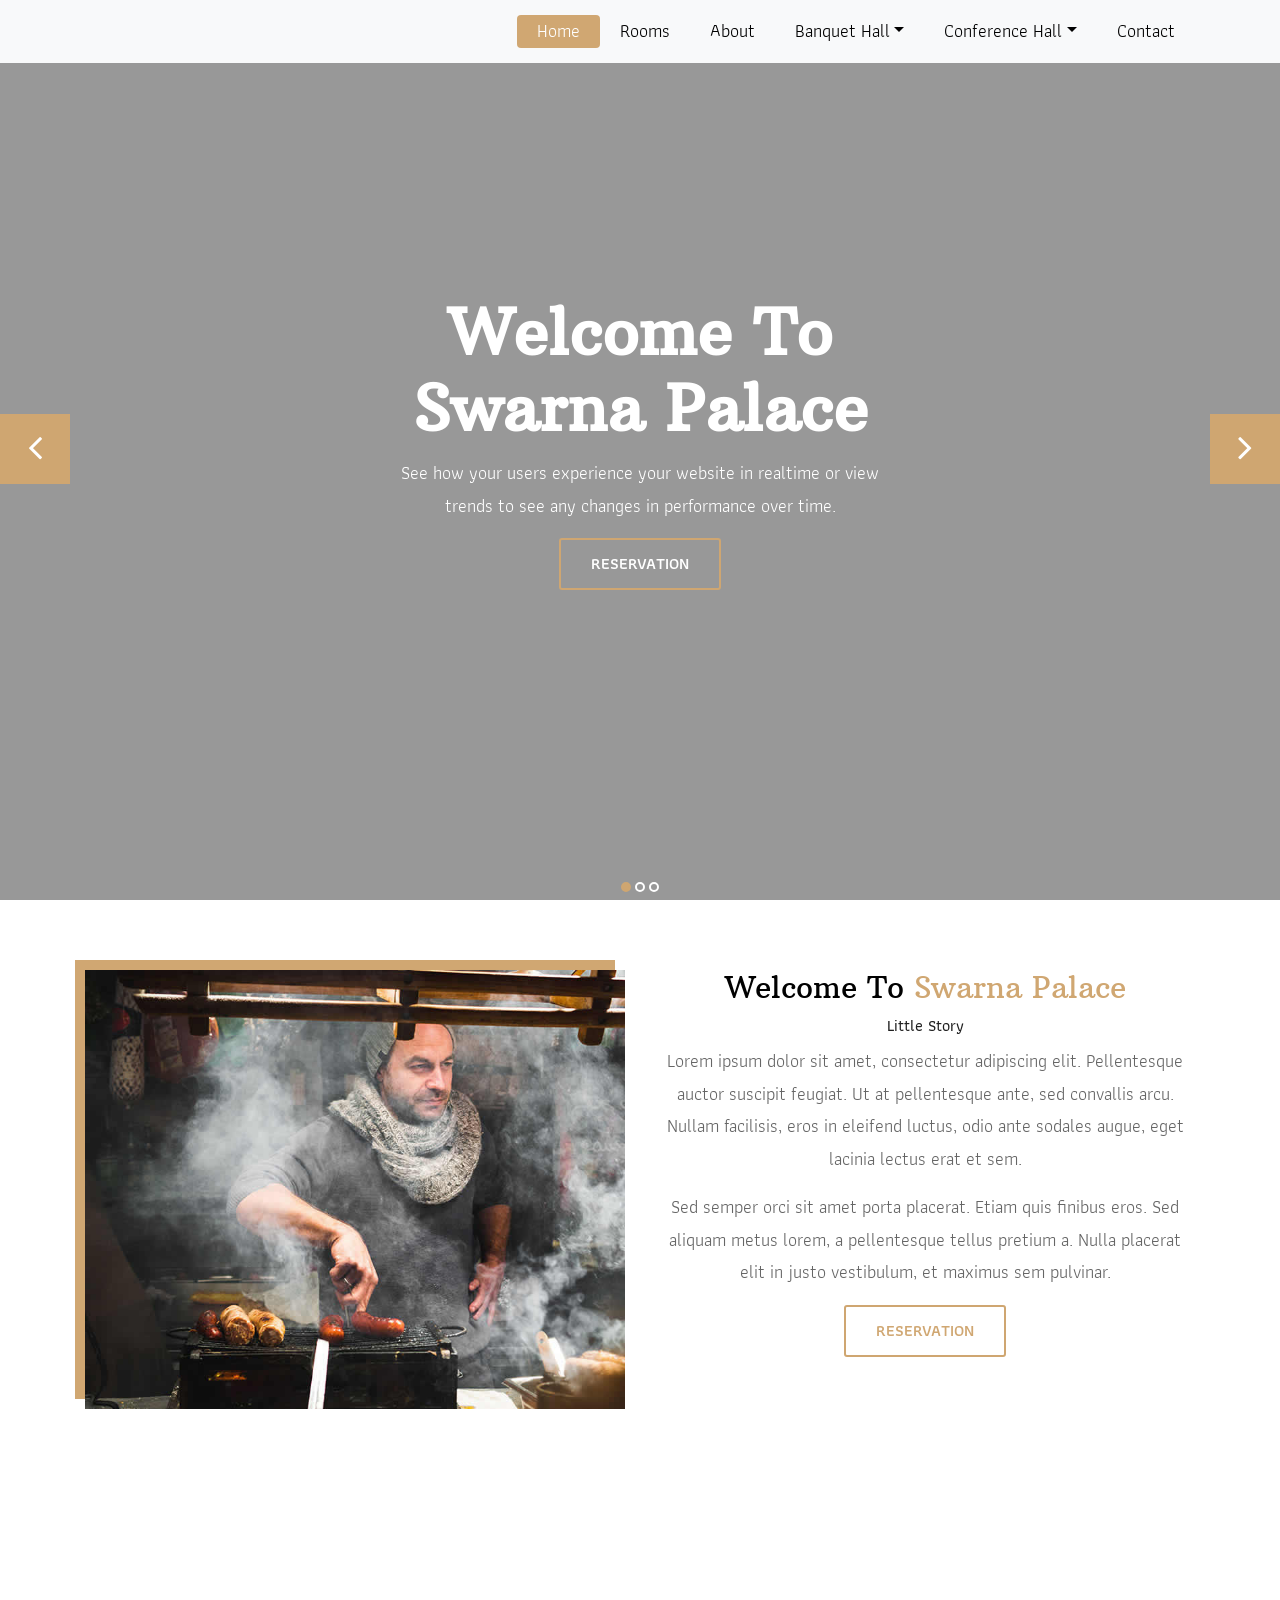
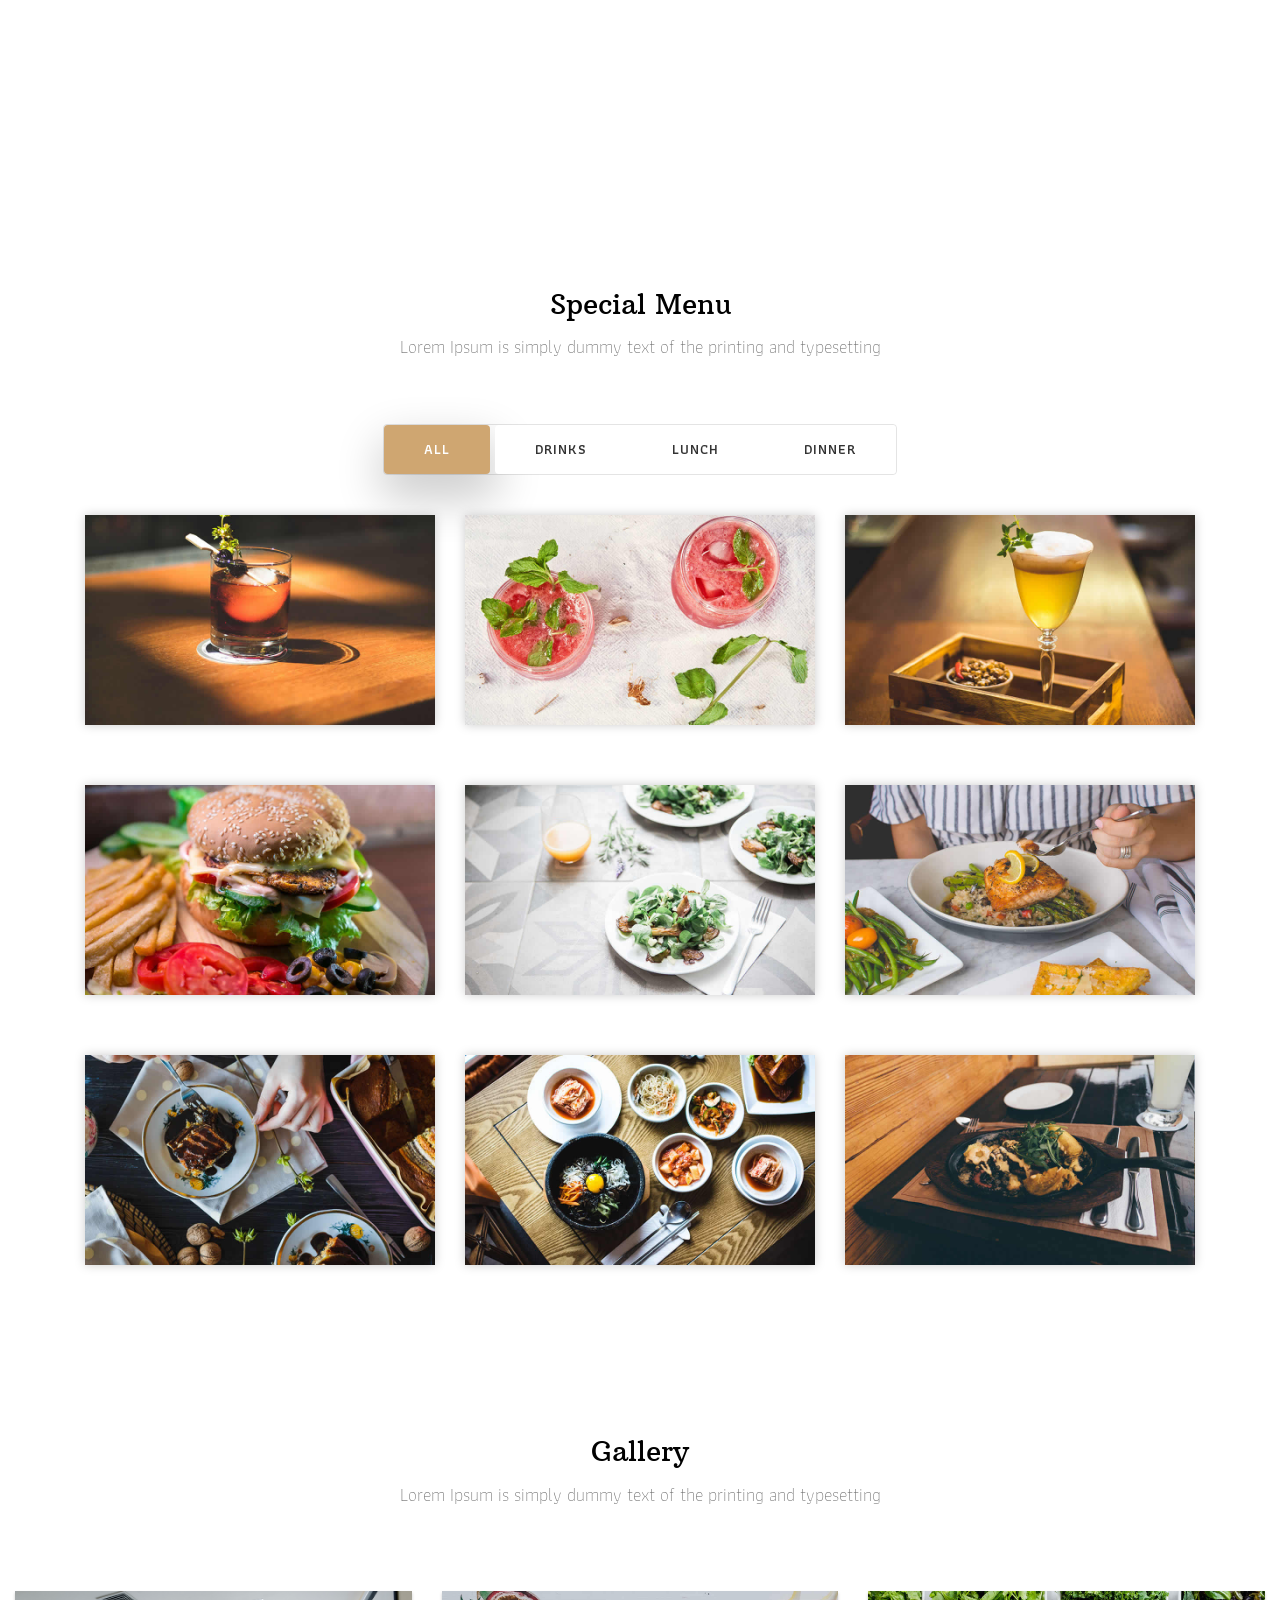
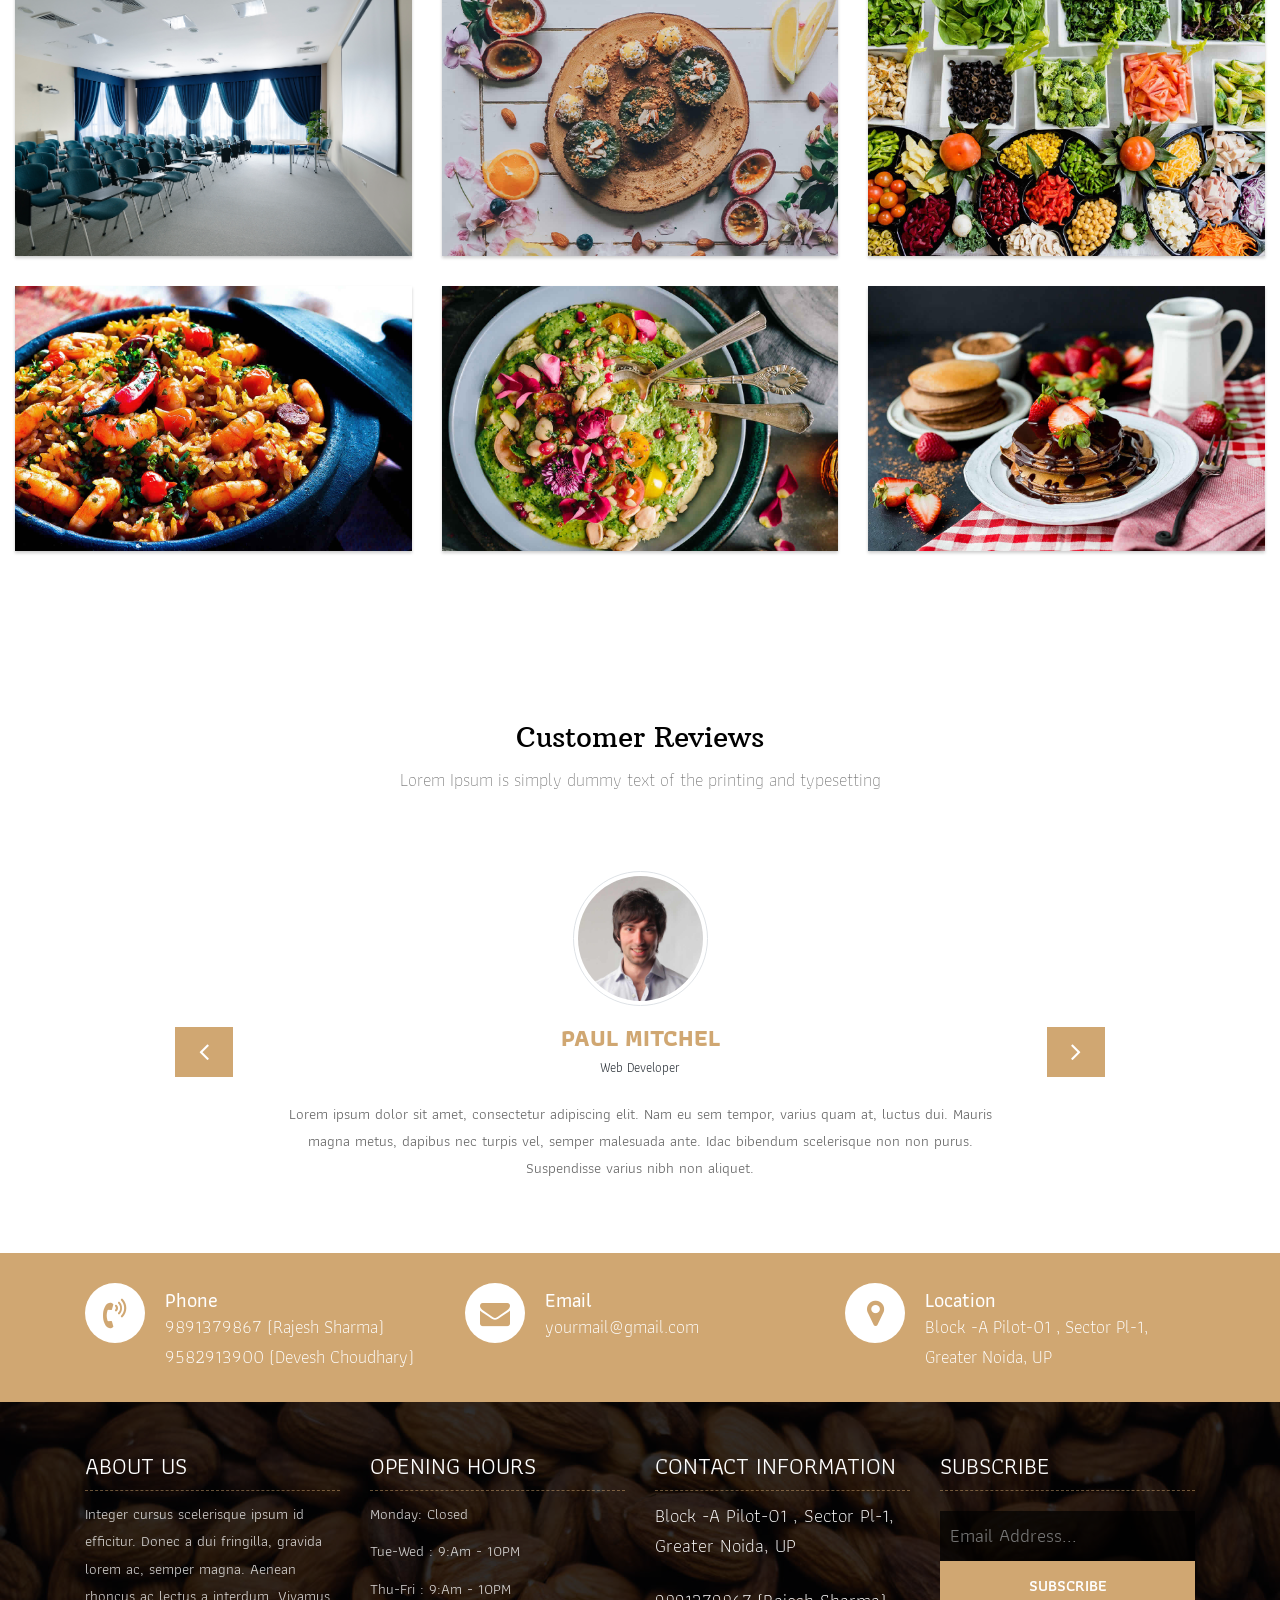
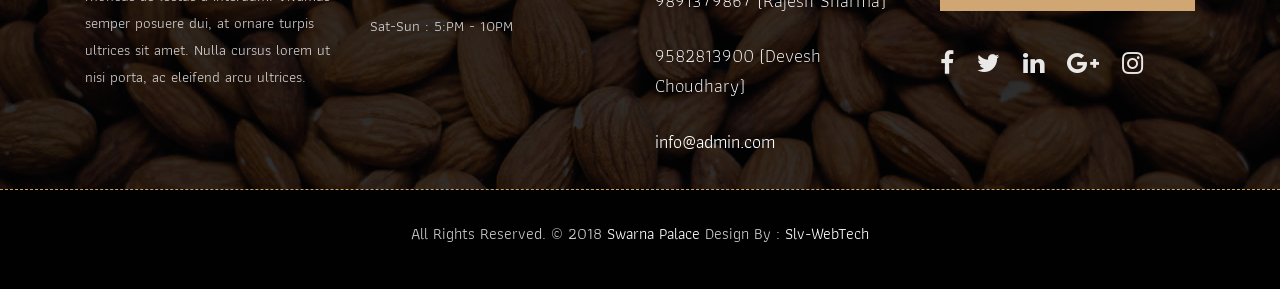
==== index.html @ bf36f5dc "hide logo" ====
<!DOCTYPE html>
<html lang="en"><!-- Basic -->

<head>
	<meta charset="utf-8">
	<meta http-equiv="X-UA-Compatible" content="IE=edge">

	<!-- Mobile Metas -->
	<meta name="viewport" content="width=device-width, initial-scale=1">

	<!-- Site Metas -->
	<title>Swarna Palace</title>
	<meta name="keywords" content="">
	<meta name="description" content="">
	<meta name="author" content="">

	<!-- Site Icons -->
	<link rel="shortcut icon" href="images/favicon.ico" type="image/x-icon">
	<link rel="apple-touch-icon" href="images/apple-touch-icon.png">

	<!-- Bootstrap CSS -->
	<link rel="stylesheet" href="css/bootstrap.min.css">
	<!-- Site CSS -->
	<link rel="stylesheet" href="css/style.css">
	<!-- Responsive CSS -->
	<link rel="stylesheet" href="css/responsive.css">
	<!-- Custom CSS -->
	<link rel="stylesheet" href="css/custom.css">

	<!--[if lt IE 9]>
      <script src="https://oss.maxcdn.com/libs/html5shiv/3.7.0/html5shiv.js"></script>
      <script src="https://oss.maxcdn.com/libs/respond.js/1.4.2/respond.min.js"></script>
    <![endif]-->

</head>

<body>
	<!-- Start header -->
	<header class="top-navbar">
		<nav class="navbar navbar-expand-lg navbar-light bg-light">
			<div class="container">
				<a class="navbar-brand" href="index.html">
					<!-- <img src="images/logo.png" alt="" /> -->
				</a>
				<button class="navbar-toggler" type="button" data-toggle="collapse" data-target="#navbars-rs-food"
					aria-controls="navbars-rs-food" aria-expanded="false" aria-label="Toggle navigation">
					<span class="navbar-toggler-icon"></span>
				</button>
				<div class="collapse navbar-collapse" id="navbars-rs-food">
					<ul class="navbar-nav ml-auto">
						<li class="nav-item active"><a class="nav-link" href="index.html">Home</a></li>
						<li class="nav-item"><a class="nav-link" href="menu.html">Rooms</a></li>
						<li class="nav-item"><a class="nav-link" href="about.html">About</a></li>
						<li class="nav-item dropdown">
							<a class="nav-link dropdown-toggle" href="#" id="dropdown-a" data-toggle="dropdown">Banquet
								Hall</a>
							<div class="dropdown-menu" aria-labelledby="dropdown-a">
								<a class="dropdown-item" href="reservation.html">Marriage</a>
								<a class="dropdown-item" href="stuff.html">party</a>
								<a class="dropdown-item" href="gallery.html">Event</a>
							</div>
						</li>
						<li class="nav-item dropdown">
							<a class="nav-link dropdown-toggle" href="#" id="dropdown-a"
								data-toggle="dropdown">Conference Hall</a>
							<div class="dropdown-menu" aria-labelledby="dropdown-a">
								<a class="dropdown-item" href="blog.html">blog</a>
								<a class="dropdown-item" href="blog-details.html">blog Single</a>
							</div>
						</li>
						<li class="nav-item"><a class="nav-link" href="contact.html">Contact</a></li>
					</ul>
				</div>
			</div>
		</nav>
	</header>
	<!-- End header -->

	<!-- Start slides -->
	<div id="slides" class="cover-slides">
		<ul class="slides-container">
			<li class="text-center">
				<img src="images/slider-01.jpg" alt="">
				<div class="container">
					<div class="row">
						<div class="col-md-12">
							<h1 class="m-b-20"><strong>Welcome To <br> Swarna Palace</strong></h1>
							<p class="m-b-40">See how your users experience your website in realtime or view <br>
								trends to see any changes in performance over time.</p>
							<p><a class="btn btn-lg btn-circle btn-outline-new-white" href="#">Reservation</a></p>
						</div>
					</div>
				</div>
			</li>
			<li class="text-center">
				<img src="images/slider-02.jpg" alt="">
				<div class="container">
					<div class="row">
						<div class="col-md-12">
							<h1 class="m-b-20"><strong>Welcome To <br> Swarna Palace</strong></h1>
							<p class="m-b-40">See how your users experience your website in realtime or view <br>
								trends to see any changes in performance over time.</p>
							<p><a class="btn btn-lg btn-circle btn-outline-new-white" href="#">Reservation</a></p>
						</div>
					</div>
				</div>
			</li>
			<li class="text-center">
				<img src="images/slider-03.jpg" alt="">
				<div class="container">
					<div class="row">
						<div class="col-md-12">
							<h1 class="m-b-20"><strong>Welcome To <br> Swarna Palace</strong></h1>
							<p class="m-b-40">See how your users experience your website in realtime or view <br>
								trends to see any changes in performance over time.</p>
							<p><a class="btn btn-lg btn-circle btn-outline-new-white" href="#">Reservation</a></p>
						</div>
					</div>
				</div>
			</li>
		</ul>
		<div class="slides-navigation">
			<a href="#" class="next"><i class="fa fa-angle-right" aria-hidden="true"></i></a>
			<a href="#" class="prev"><i class="fa fa-angle-left" aria-hidden="true"></i></a>
		</div>
	</div>
	<!-- End slides -->

	<!-- Start About -->
	<div class="about-section-box">
		<div class="container">
			<div class="row">
				<div class="col-lg-6 col-md-6 col-sm-12">
					<img src="images/about-img.jpg" alt="" class="img-fluid">
				</div>
				<div class="col-lg-6 col-md-6 col-sm-12 text-center">
					<div class="inner-column">
						<h1>Welcome To <span>Swarna Palace</span></h1>
						<h4>Little Story</h4>
						<p>Lorem ipsum dolor sit amet, consectetur adipiscing elit. Pellentesque auctor suscipit
							feugiat. Ut at pellentesque ante, sed convallis arcu. Nullam facilisis, eros in eleifend
							luctus, odio ante sodales augue, eget lacinia lectus erat et sem. </p>
						<p>Sed semper orci sit amet porta placerat. Etiam quis finibus eros. Sed aliquam metus lorem, a
							pellentesque tellus pretium a. Nulla placerat elit in justo vestibulum, et maximus sem
							pulvinar.</p>
						<a class="btn btn-lg btn-circle btn-outline-new-white" href="#">Reservation</a>
					</div>
				</div>
			</div>
		</div>
	</div>
	<!-- End About -->

	<!-- Start QT -->
	<div class="qt-box qt-background">
		<div class="container">
			<div class="row">
				<div class="col-md-8 ml-auto mr-auto text-left">
					<p class="lead ">
						" If you're not the one cooking, stay out of the way and compliment the chef. "
					</p>
					<span class="lead">Michael Strahan</span>
				</div>
			</div>
		</div>
	</div>
	<!-- End QT -->

	<!-- Start Menu -->
	<div class="menu-box">
		<div class="container">
			<div class="row">
				<div class="col-lg-12">
					<div class="heading-title text-center">
						<h2>Special Menu</h2>
						<p>Lorem Ipsum is simply dummy text of the printing and typesetting</p>
					</div>
				</div>
			</div>
			<div class="row">
				<div class="col-lg-12">
					<div class="special-menu text-center">
						<div class="button-group filter-button-group">
							<button class="active" data-filter="*">All</button>
							<button data-filter=".drinks">Drinks</button>
							<button data-filter=".lunch">Lunch</button>
							<button data-filter=".dinner">Dinner</button>
						</div>
					</div>
				</div>
			</div>

			<div class="row special-list">
				<div class="col-lg-4 col-md-6 special-grid drinks">
					<div class="gallery-single fix">
						<img src="images/img-01.jpg" class="img-fluid" alt="Image">
						<div class="why-text">
							<h4>Special Drinks 1</h4>
							<p>Sed id magna vitae eros sagittis euismod.</p>
							<h5> $7.79</h5>
						</div>
					</div>
				</div>

				<div class="col-lg-4 col-md-6 special-grid drinks">
					<div class="gallery-single fix">
						<img src="images/img-02.jpg" class="img-fluid" alt="Image">
						<div class="why-text">
							<h4>Special Drinks 2</h4>
							<p>Sed id magna vitae eros sagittis euismod.</p>
							<h5> $9.79</h5>
						</div>
					</div>
				</div>

				<div class="col-lg-4 col-md-6 special-grid drinks">
					<div class="gallery-single fix">
						<img src="images/img-03.jpg" class="img-fluid" alt="Image">
						<div class="why-text">
							<h4>Special Drinks 3</h4>
							<p>Sed id magna vitae eros sagittis euismod.</p>
							<h5> $10.79</h5>
						</div>
					</div>
				</div>

				<div class="col-lg-4 col-md-6 special-grid lunch">
					<div class="gallery-single fix">
						<img src="images/img-04.jpg" class="img-fluid" alt="Image">
						<div class="why-text">
							<h4>Special Lunch 1</h4>
							<p>Sed id magna vitae eros sagittis euismod.</p>
							<h5> $15.79</h5>
						</div>
					</div>
				</div>

				<div class="col-lg-4 col-md-6 special-grid lunch">
					<div class="gallery-single fix">
						<img src="images/img-05.jpg" class="img-fluid" alt="Image">
						<div class="why-text">
							<h4>Special Lunch 2</h4>
							<p>Sed id magna vitae eros sagittis euismod.</p>
							<h5> $18.79</h5>
						</div>
					</div>
				</div>

				<div class="col-lg-4 col-md-6 special-grid lunch">
					<div class="gallery-single fix">
						<img src="images/img-06.jpg" class="img-fluid" alt="Image">
						<div class="why-text">
							<h4>Special Lunch 3</h4>
							<p>Sed id magna vitae eros sagittis euismod.</p>
							<h5> $20.79</h5>
						</div>
					</div>
				</div>

				<div class="col-lg-4 col-md-6 special-grid dinner">
					<div class="gallery-single fix">
						<img src="images/img-07.jpg" class="img-fluid" alt="Image">
						<div class="why-text">
							<h4>Special Dinner 1</h4>
							<p>Sed id magna vitae eros sagittis euismod.</p>
							<h5> $25.79</h5>
						</div>
					</div>
				</div>

				<div class="col-lg-4 col-md-6 special-grid dinner">
					<div class="gallery-single fix">
						<img src="images/img-08.jpg" class="img-fluid" alt="Image">
						<div class="why-text">
							<h4>Special Dinner 2</h4>
							<p>Sed id magna vitae eros sagittis euismod.</p>
							<h5> $22.79</h5>
						</div>
					</div>
				</div>

				<div class="col-lg-4 col-md-6 special-grid dinner">
					<div class="gallery-single fix">
						<img src="images/img-09.jpg" class="img-fluid" alt="Image">
						<div class="why-text">
							<h4>Special Dinner 3</h4>
							<p>Sed id magna vitae eros sagittis euismod.</p>
							<h5> $24.79</h5>
						</div>
					</div>
				</div>

			</div>
		</div>
	</div>
	<!-- End Menu -->

	<!-- Start Gallery -->
	<div class="gallery-box">
		<div class="container-fluid">
			<div class="row">
				<div class="col-lg-12">
					<div class="heading-title text-center">
						<h2>Gallery</h2>
						<p>Lorem Ipsum is simply dummy text of the printing and typesetting</p>
					</div>
				</div>
			</div>
			<div class="tz-gallery">
				<div class="row">
					<div class="col-sm-12 col-md-4 col-lg-4">
						<a class="lightbox" href="./conference.jpg">
							<img class="img-fluid" src="./conference.jpg" alt="Gallery Images">
						</a>
					</div>
					<div class="col-sm-6 col-md-4 col-lg-4">
						<a class="lightbox" href="images/gallery-img-02.jpg">
							<img class="img-fluid" src="images/gallery-img-02.jpg" alt="Gallery Images">
						</a>
					</div>
					<div class="col-sm-6 col-md-4 col-lg-4">
						<a class="lightbox" href="images/gallery-img-03.jpg">
							<img class="img-fluid" src="images/gallery-img-03.jpg" alt="Gallery Images">
						</a>
					</div>
					<div class="col-sm-12 col-md-4 col-lg-4">
						<a class="lightbox" href="images/gallery-img-04.jpg">
							<img class="img-fluid" src="images/gallery-img-04.jpg" alt="Gallery Images">
						</a>
					</div>
					<div class="col-sm-6 col-md-4 col-lg-4">
						<a class="lightbox" href="images/gallery-img-05.jpg">
							<img class="img-fluid" src="images/gallery-img-05.jpg" alt="Gallery Images">
						</a>
					</div>
					<div class="col-sm-6 col-md-4 col-lg-4">
						<a class="lightbox" href="images/gallery-img-06.jpg">
							<img class="img-fluid" src="images/gallery-img-06.jpg" alt="Gallery Images">
						</a>
					</div>
				</div>
			</div>
		</div>
	</div>
	<!-- End Gallery -->

	<!-- Start Customer Reviews -->
	<div class="customer-reviews-box">
		<div class="container">
			<div class="row">
				<div class="col-lg-12">
					<div class="heading-title text-center">
						<h2>Customer Reviews</h2>
						<p>Lorem Ipsum is simply dummy text of the printing and typesetting</p>
					</div>
				</div>
			</div>
			<div class="row">
				<div class="col-md-8 mr-auto ml-auto text-center">
					<div id="reviews" class="carousel slide" data-ride="carousel">
						<div class="carousel-inner mt-4">
							<div class="carousel-item text-center active">
								<div class="img-box p-1 border rounded-circle m-auto">
									<img class="d-block w-100 rounded-circle" src="images/profile-1.jpg" alt="">
								</div>
								<h5 class="mt-4 mb-0"><strong class="text-warning text-uppercase">Paul Mitchel</strong>
								</h5>
								<h6 class="text-dark m-0">Web Developer</h6>
								<p class="m-0 pt-3">Lorem ipsum dolor sit amet, consectetur adipiscing elit. Nam eu sem
									tempor, varius quam at, luctus dui. Mauris magna metus, dapibus nec turpis vel,
									semper malesuada ante. Idac bibendum scelerisque non non purus. Suspendisse varius
									nibh non aliquet.</p>
							</div>
							<div class="carousel-item text-center">
								<div class="img-box p-1 border rounded-circle m-auto">
									<img class="d-block w-100 rounded-circle" src="images/profile-3.jpg" alt="">
								</div>
								<h5 class="mt-4 mb-0"><strong class="text-warning text-uppercase">Steve Fonsi</strong>
								</h5>
								<h6 class="text-dark m-0">Web Designer</h6>
								<p class="m-0 pt-3">Lorem ipsum dolor sit amet, consectetur adipiscing elit. Nam eu sem
									tempor, varius quam at, luctus dui. Mauris magna metus, dapibus nec turpis vel,
									semper malesuada ante. Idac bibendum scelerisque non non purus. Suspendisse varius
									nibh non aliquet.</p>
							</div>
							<div class="carousel-item text-center">
								<div class="img-box p-1 border rounded-circle m-auto">
									<img class="d-block w-100 rounded-circle" src="images/profile-7.jpg" alt="">
								</div>
								<h5 class="mt-4 mb-0"><strong class="text-warning text-uppercase">Daniel vebar</strong>
								</h5>
								<h6 class="text-dark m-0">Seo Analyst</h6>
								<p class="m-0 pt-3">Lorem ipsum dolor sit amet, consectetur adipiscing elit. Nam eu sem
									tempor, varius quam at, luctus dui. Mauris magna metus, dapibus nec turpis vel,
									semper malesuada ante. Idac bibendum scelerisque non non purus. Suspendisse varius
									nibh non aliquet.</p>
							</div>
						</div>
						<a class="carousel-control-prev" href="#reviews" role="button" data-slide="prev">
							<i class="fa fa-angle-left" aria-hidden="true"></i>
							<span class="sr-only">Previous</span>
						</a>
						<a class="carousel-control-next" href="#reviews" role="button" data-slide="next">
							<i class="fa fa-angle-right" aria-hidden="true"></i>
							<span class="sr-only">Next</span>
						</a>
					</div>
				</div>
			</div>
		</div>
	</div>
	<!-- End Customer Reviews -->

	<!-- Start Contact info -->
	<div class="contact-imfo-box">
		<div class="container">
			<div class="row">
				<div class="col-md-4">
					<i class="fa fa-volume-control-phone"></i>
					<div class="overflow-hidden">
						<h4>Phone</h4>
						<p class="lead">
							9891379867 (Rajesh Sharma)
							9582913900 (Devesh Choudhary)
						</p>
					</div>
				</div>
				<div class="col-md-4">
					<i class="fa fa-envelope"></i>
					<div class="overflow-hidden">
						<h4>Email</h4>
						<p class="lead">
							yourmail@gmail.com
						</p>
					</div>
				</div>
				<div class="col-md-4">
					<i class="fa fa-map-marker"></i>
					<div class="overflow-hidden">
						<h4>Location</h4>
						<p class="lead">
							Block -A Pilot-01 , Sector Pl-1, Greater Noida, UP
						</p>
					</div>
				</div>
			</div>
		</div>
	</div>
	<!-- End Contact info -->

	<!-- Start Footer -->
	<footer class="footer-area bg-f">
		<div class="container">
			<div class="row">
				<div class="col-lg-3 col-md-6">
					<h3>About Us</h3>
					<p>Integer cursus scelerisque ipsum id efficitur. Donec a dui fringilla, gravida lorem ac, semper
						magna. Aenean rhoncus ac lectus a interdum. Vivamus semper posuere dui, at ornare turpis
						ultrices sit amet. Nulla cursus lorem ut nisi porta, ac eleifend arcu ultrices.</p>
				</div>
				<div class="col-lg-3 col-md-6">
					<h3>Opening hours</h3>
					<p><span class="text-color">Monday: </span>Closed</p>
					<p><span class="text-color">Tue-Wed :</span> 9:Am - 10PM</p>
					<p><span class="text-color">Thu-Fri :</span> 9:Am - 10PM</p>
					<p><span class="text-color">Sat-Sun :</span> 5:PM - 10PM</p>
				</div>
				<div class="col-lg-3 col-md-6">
					<h3>Contact information</h3>
					<p class="lead">Block -A Pilot-01 , Sector Pl-1, Greater Noida, UP</p>
					<p class="lead"><a href="#">9891379867 </a>(Rajesh Sharma)</p>
					<p class="lead"><a href="#">9582813900 </a>(Devesh Choudhary)</p>
					<p><a href="#"> info@admin.com</a></p>
				</div>
				<div class="col-lg-3 col-md-6">
					<h3>Subscribe</h3>
					<div class="subscribe_form">
						<form class="subscribe_form">
							<input name="EMAIL" id="subs-email" class="form_input" placeholder="Email Address..."
								type="email">
							<button type="submit" class="submit">SUBSCRIBE</button>
							<div class="clearfix"></div>
						</form>
					</div>
					<ul class="list-inline f-social">
						<li class="list-inline-item"><a href="#"><i class="fa fa-facebook" aria-hidden="true"></i></a>
						</li>
						<li class="list-inline-item"><a href="#"><i class="fa fa-twitter" aria-hidden="true"></i></a>
						</li>
						<li class="list-inline-item"><a href="#"><i class="fa fa-linkedin" aria-hidden="true"></i></a>
						</li>
						<li class="list-inline-item"><a href="#"><i class="fa fa-google-plus"
									aria-hidden="true"></i></a></li>
						<li class="list-inline-item"><a href="#"><i class="fa fa-instagram" aria-hidden="true"></i></a>
						</li>
					</ul>
				</div>
			</div>
		</div>

		<div class="copyright">
			<div class="container">
				<div class="row">
					<div class="col-lg-12">
						<p class="company-name">All Rights Reserved. &copy; 2018 <a href="#">Swarna Palace</a>
							Design By :
							<a href="https://html.design/">Slv-WebTech</a>
						</p>
					</div>
				</div>
			</div>
		</div>

	</footer>
	<!-- End Footer -->

	<a href="#" id="back-to-top" title="Back to top" style="display: none;">&uarr;</a>

	<!-- ALL JS FILES -->
	<script src="js/jquery-3.2.1.min.js"></script>
	<script src="js/popper.min.js"></script>
	<script src="js/bootstrap.min.js"></script>
	<!-- ALL PLUGINS -->
	<script src="js/jquery.superslides.min.js"></script>
	<script src="js/images-loded.min.js"></script>
	<script src="js/isotope.min.js"></script>
	<script src="js/baguetteBox.min.js"></script>
	<script src="js/form-validator.min.js"></script>
	<script src="js/contact-form-script.js"></script>
	<script src="js/custom.js"></script>
</body>

</html>
---- css/style.css ----
/*------------------------------------------------------------------
    IMPORT FONTS
-------------------------------------------------------------------*/

@import url('https://fonts.googleapis.com/css?family=Arbutus+Slab');
@import url('https://fonts.googleapis.com/css?family=Athiti:400,500,600');

/*------------------------------------------------------------------
    IMPORT FILES
-------------------------------------------------------------------*/

@import url(animate.css);
@import url(font-awesome.min.css);
@import url(superslides.css);
@import url(baguetteBox.min.css);

/*------------------------------------------------------------------
    SKELETON
-------------------------------------------------------------------*/

body {
    color: #666666;
    font-size: 15px;
    font-family: 'Athiti', sans-serif;
    line-height: 1.80857;
}


a {
    color: #1f1f1f;
    text-decoration: none !important;
    outline: none !important;
    -webkit-transition: all .3s ease-in-out;
    -moz-transition: all .3s ease-in-out;
    -ms-transition: all .3s ease-in-out;
    -o-transition: all .3s ease-in-out;
    transition: all .3s ease-in-out;
}

h1,
h2,
h3,
h4,
h5,
h6 {
    letter-spacing: 0;
    font-weight: normal;
    position: relative;
    padding: 0 0 10px 0;
    font-weight: normal;
    line-height: 120% !important;
    color: #1f1f1f;
    margin: 0
}

h1 {
    font-size: 24px
}

h2 {
    font-size: 22px
}

h3 {
    font-size: 18px
}

h4 {
    font-size: 16px
}

h5 {
    font-size: 14px
}

h6 {
    font-size: 13px
}

h1 a,
h2 a,
h3 a,
h4 a,
h5 a,
h6 a {
    color: #212121;
    text-decoration: none!important;
    opacity: 1
}

h1 a:hover,
h2 a:hover,
h3 a:hover,
h4 a:hover,
h5 a:hover,
h6 a:hover {
    opacity: .8
}

a {
    color: #1f1f1f;
    text-decoration: none;
    outline: none;
}

a,
.btn {
    text-decoration: none !important;
    outline: none !important;
    -webkit-transition: all .3s ease-in-out;
    -moz-transition: all .3s ease-in-out;
    -ms-transition: all .3s ease-in-out;
    -o-transition: all .3s ease-in-out;
    transition: all .3s ease-in-out;
}

.btn-custom {
    margin-top: 20px;
    background-color: transparent !important;
    border: 2px solid #ddd;
    padding: 12px 40px;
    font-size: 16px;
}

.lead {
    font-size: 18px;
    line-height: 30px;
    color: #767676;
    margin: 0;
    padding: 0;
}

blockquote {
    margin: 20px 0 20px;
    padding: 30px;
}

ul, li, ol{
	list-style: none;
	margin: 0px;
	padding: 0px;
}
button:focus{
	outline: none;
}

.form-control::-moz-placeholder {
    color: #2a2a2a;
    opacity: 1;
}

/*------------------------------------------------------------------
    LOADER 
-------------------------------------------------------------------*/


/*------------------------------------------------------------------
    HEADER
-------------------------------------------------------------------*/
.top-navbar{
	position: relative;
	z-index: 10;
}

.top-navbar .navbar{
	padding: 15px 0px;
	position: fixed;
	width: 100%;
	transition: height .3s ease-out, background .3s ease-out, box-shadow .3s ease-out;
	-webkit-transform: translate3d(0, 0, 0);
	transform: translate3d(0, 0, 0);
	z-index: 100;
}

.top-navbar .navbar-light .navbar-nav .nav-link{
	color: #010101;
	font-size: 18px;
	padding: 0px 20px;
	border-radius: 4px;
}

.top-navbar .navbar-light .navbar-nav .nav-item .nav-link:hover{
	background: #d0a772;
	color: #ffffff;
}
.top-navbar .navbar-light .navbar-nav .nav-item.active .nav-link{
	background: #d0a772;
	color: #ffffff;
	border-radius: 4px;
}

.navbar-expand-lg .navbar-nav .dropdown-menu{
	border: none;
	 box-shadow: 2px 5px 6px rgba(0,0,0,0.5);
}

.navbar-expand-lg .navbar-nav .dropdown-menu a.dropdown-item:hover{
	background: #d0a772;
	color: #ffffff;
}
.navbar-light .navbar-toggler:hover{
	background: #cfa671;
}

/*------------------------------------------------------------------
    Slider
-------------------------------------------------------------------*/

.cover-slides{
	height: 100vh;
}
.slides-navigation a {
	background: #cfa671;
    position: absolute;
    height: 70px;
    width: 70px;
    top: 50%;
    font-size: 20px;
    display: block;
    color: #fff;
	line-height: 80px;
	text-align: center;
    transition: all .3s ease-in-out;
}
.slides-navigation a i{
	font-size: 40px;
}
.slides-navigation a:hover {
	background: #010101;
}
.cover-slides .container{
	height: 100%;
	position: relative;
	z-index: 2;
}
.cover-slides .container > .row {
	-webkit-box-align: center;
	-ms-flex-align: center;
	align-items: center;
}
.cover-slides .container > .row {
    height: 100%;
}

.btn{
	text-transform: uppercase;
	padding: 19px 36px;
}
.btn{
	display: inline-block;
	font-weight: 600;
	text-align: center;
	white-space: nowrap;
	vertical-align: middle;
	-webkit-user-select: none;
	-moz-user-select: none;
	-ms-user-select: none;
	user-select: none;
	border: 2px solid transparent;
	padding: 12px 30px;
	font-size: 16px;
	line-height: 1.5;
	border-radius: .1875rem;
	transition: color .15s ease-in-out, background-color .15s ease-in-out, border-color .15s ease-in-out, box-shadow .15s ease-in-out;
}
.btn-outline-new-white {
    color: #fff;
    background-color: transparent;
    background-image: none;
    border-color: #cfa671;
}
.btn-outline-new-white:hover {
    color: #ffffff;
    background-color: #cfa671;
    border-color: #cfa671;
}

.overlay-background {
    background: #333;
    position: absolute;
    height: 100%;
    width: 100%;
    left: 0;
    top: 0;
	opacity: 0.5;
}

.cover-slides h1{
	font-family: 'Arbutus Slab', serif;
	font-weight: 500;
	font-size: 64px;
	color: #fff;
}
.cover-slides p{
	font-size: 18px;
	color: #fff;
}
.slides-pagination a{
	border: 2px solid #ffffff;
}
.slides-pagination a.current{
	background: #cfa671;
	border: 2px solid #cfa671;
}

/*------------------------------------------------------------------
    About
-------------------------------------------------------------------*/

.about-section-box{
	padding: 70px 0px;
}
.about-section-box .img-fluid{
	box-shadow: -10px -10px 0px #d0a772;
}
.inner-column{}
.inner-column h1{
	font-family: 'Arbutus Slab', serif;
	font-size: 30px;
	color: #010101;
}
.inner-column h1 span{
	color: #d0a772;
}
.inner-column h4{
	font-size: 16px;
	font-weight: 500;
}
.inner-column p{
	font-size: 18px;
}
.inner-column .btn-outline-new-white{
	color: #d0a772;
}
.inner-column .btn-outline-new-white:hover{
	color: #ffffff;
}

/*------------------------------------------------------------------
    QT
-------------------------------------------------------------------*/


.qt-background{
	background: url(../images/qt-bg.jpg) no-repeat;
	background-size: cover;
	padding: 100px 0;
	background-attachment: fixed;
	background-position: center center;
	position: relative;
}
.qt-background p {
    font-size: 35px;
    font-weight: 300;
    line-height: 44px;
    color: #fff;
	font-family: 'Arbutus Slab', serif;
	margin-bottom: 20px;
}

.qt-background span {
    color: #fff;
    font-size: 20px;  
	font-weight: 500;	
}

/*------------------------------------------------------------------
    Menu
-------------------------------------------------------------------*/

.menu-box{
	padding: 70px 0px;
}

.heading-title{
	margin-bottom: 50px;
}
.heading-title h2{
	color: #010101;
	font-size: 28px;
	font-family: 'Arbutus Slab', serif;
}
.heading-title p{
	font-size: 18px;
	font-weight: 200;
	margin: 0px;
}

.filter-button-group {
    border: 1px solid #e4e4e4;
    border-radius: 4px;
    margin: 10px 15px;
    display: inline-block;
}

.filter-button-group button {
    color: #333;
    letter-spacing: 1px;
    text-transform: uppercase;
    font-weight: 600;
    font-size: 14px;
    cursor: pointer;
    background: #fff;
    padding: 12px 40px;
    border: none;
    border-radius: 4px;
}

.filter-button-group button.active {
    background: #cfa671;
    color: #fff;
    box-shadow: 2px 20px 45px 5px rgba(0,0,0,.2);
}

.gallery-single{
	margin: 30px 0px;
}

.gallery-single {
    position: relative;
    overflow: hidden;
    -webkit-box-shadow: 0 0 10px #ccc;
    box-shadow: 0 0 10px #ccc;
}

.why-text {
    position: absolute;
    left: 0;
    bottom: -100%;
    right: 0;
    height: 100%;
    background: rgba(207, 166, 113, 0.9);
    padding: 12px 12px;
    -webkit-transition: all .3s ease;
    transition: all .3s ease;
}
.why-text h4{
	color: #ffffff;
	font-size: 24px;
	font-weight: 500;
	font-family: 'Arbutus Slab', serif;
}
.why-text p{
	color: #ffffff;
	font-size: 18px;
	border-bottom: 1px dashed #010101;
	margin: 0px;
	padding-bottom: 15px;
	margin-top: 15px;
	margin-bottom: 15px;
}
.why-text h5{
	font-size: 28px;
	font-weight: 600;
	color: #ffffff;
}

.gallery-single:hover .why-text{
	bottom: 0px;
}


/*------------------------------------------------------------------
    Gallery
-------------------------------------------------------------------*/

.gallery-box{
	padding: 70px 0px;
}
.tz-gallery{
	margin-top: 30px;
}
.tz-gallery .lightbox img {
    width: 100%;
    margin-bottom: 30px;
    transition: 0.2s ease-in-out;
    box-shadow: 0 2px 3px rgba(0,0,0,0.2);
}
.tz-gallery .lightbox img:hover {
    transform: scale(1.05);
    box-shadow: 0 8px 15px rgba(0,0,0,0.3);
}

/*------------------------------------------------------------------
    Customer Reviews
-------------------------------------------------------------------*/

.customer-reviews-box{
	padding: 70px 0px;
}

.carousel-inner .carousel-item .img-box{
	width: 135px;
	height: 135px;
}
.carousel-control-prev{
	left: -100px;
}
.carousel-control-next{
	right: -100px;
}
.carousel-indicators{
	top: 320px;
}

.text-warning{
	color: #d0a772 !important;
	font-size: 24px;
}

@media (min-width: 320px) and (max-width: 640px) {
	.carousel-inner .carousel-item p{
		font-size: 14px;
	}
	.carousel-control-prev{
		left: -5px;
	}
	.carousel-control-next{
		right: -5px;
	}
 	.carousel-indicators{
		top: 400px;
	}
}

#reviews .carousel-control-prev{
	background: #d0a772;
	color: #ffffff;
	display: block;
	position: absolute;
	width: 8%;
	height: 50px;
	top: 50%;
	font-size: 28px;
	opacity: 1;
}
#reviews .carousel-control-prev:hover{
	background: #010101;
	color: #ffffff;
}

#reviews .carousel-control-next{
	background: #d0a772;
	color: #ffffff;
	display: block;
	position: absolute;
	width: 8%;
	height: 50px;
	top: 50%;
	font-size: 28px;
	opacity: 1;
}
#reviews .carousel-control-next:hover{
	background: #010101;
	color: #ffffff;
}


/*------------------------------------------------------------------
    Contact info
-------------------------------------------------------------------*/

.contact-imfo-box{
	background: #d0a772;
	padding: 30px 0;
}

.overflow-hidden {
    overflow: hidden;
}

.contact-imfo-box i{
	display: block;
	float: left;
	width: 60px;
	height: 60px;
	line-height: 60px;
	text-align: center;
	background: #fff;
	color: #d0a772;
	font-size: 30px;
	-webkit-border-radius: 50%;
	-moz-border-radius: 50%;
	-ms-border-radius: 50%;
	border-radius: 50%;
	margin-right: 20px;
}
.contact-imfo-box h4 {
    margin: 0px;
    margin-top: 5px;
	color: #ffffff;
	font-size: 20px;
	padding: 0px;
	font-weight: 500;
	line-height: 24px;
}
.contact-imfo-box p {
    margin: 0px;
	color: #ffffff;
	font-weight: 300;
}

/*------------------------------------------------------------------
    Footer
-------------------------------------------------------------------*/

.footer-area{
	padding-top: 50px;
	padding-bottom: 0px;
}
.bg-f{
	background-image: url("../images/footer-bg.jpg");
	background-attachment: scroll;
	background-clip: initial;
	background-color: rgba(0, 0, 0, 0);
	background-origin: initial;
	background-position: center center;
	background-repeat: no-repeat;
	background-size: cover;
	position: relative;
}
.bg-f::before {
    background: #010101;
    content: "";
    height: 100%;
    left: 0;
    position: absolute;
    top: 0;
    width: 100%;
    z-index: 1;
	opacity: 0.8;
}

.footer-area .container{
	position: relative;
	z-index: 1;
}
.footer-area h3{
	color: #ffffff;
	text-transform: uppercase;
	font-size: 24px;
	border-bottom: 1px dashed rgba(207, 166, 113, 0.5);
	margin-bottom: 10px;
}
.footer-area p{
	font-size: 15px;
	color: rgba(255, 255, 255, 0.8);
	margin: 0;
	padding-bottom: 10px;
}

.footer-area p.lead{
	font-size: 19px;
	color: #ffffff;
	margin-bottom: 15px;
}
.footer-area p.lead a{
	color: #ffffff;
	margin-bottom: 15px;
}
.footer-area p.lead a:hover{
	color: #d0a772;
}
.footer-area p a{
	font-size: 18px;
	color: #ffffff;
}
.footer-area p a:hover{
	color: #d0a772;
}

.subscribe_form {
    display: block;
    text-align: center;
    padding: 5px 0;
}

.subscribe_form .form_input {
    display: block;
    background-color: rgba(0,0,0,0.7);
    color: #fff;
    border: none;
    font-size: 19px;
    line-height: 50px;
    padding: 0 10px;
    float: left;
    width: 100%;
    transition: all 0.5s ease-in-out;
}

.subscribe_form .submit {
    background-color: #d0a772;
    color: #fff;
    font-size: 16px;
    font-weight: 600;
    line-height: 50px;
    display: inline-block;
    padding: 0 10px;
    float: left;
    width: 100%;
	border: none;
	cursor: pointer;
    transition: all 0.5s ease-in-out;
}
.subscribe_form .submit:hover{
	background: #010101;
}

.f-social {
    padding-bottom: 10px;
    margin: 0px;
    margin-top: 20px;
}
.f-social li a {
    font-size: 25px;
    color: rgba(255, 255, 255, 0.9);
	margin-right: 10px;
}

.copyright{
	margin-top: 20px;
	position: relative;
	display: block;
	background-color: #010101;
	border-top: 1px dashed rgba(207, 166, 113);
	padding: 30px 0;
	z-index: 1;
}

.copyright .company-name{
	font-size: 16px;
	text-align: center;
}
.copyright .company-name a{
	font-size: 16px;
}

/*------------------------------------------------------------------
    All Pages
-------------------------------------------------------------------*/

.page-breadcrumb {
    padding: 250px 0 150px;
    background: url(../images/all-bg.jpg) no-repeat;
    background-attachment: fixed;
    background-size: cover;
    background-position: 0 0;
    position: relative;
}
.all-page-title .container{
	position: relative;
	z-index: 2;
}
.all-page-title::before{
	background: #010101;
	content: "";
	height: 100%;
	left: 0;
	position: absolute;
	top: 0;
	width: 100%;
	z-index: 1;
	opacity: 0.8;	
}
.all-page-title h1{
	font-size: 38px;
	color: #ffffff;
	font-family: 'Arbutus Slab', serif;
	padding: 0px;
}

.inner-pt{
	margin-top: 30px;
}
.inner-pt p{
	font-size: 18px;
}

.stuff-box{
	padding: 70px 0px;
}

.our-team{
    border: 2px solid #d0a772;
    border-radius: 0px;
    text-align: center;
    margin: 10px;
    z-index: 1;
    position: relative;
}
.our-team:before,
.our-team:after{
    content: "";
    width: 100%;
    height: 104%;
    background: #d0a772;
    position: absolute;
    top: 50%;
    left: 0;
    z-index: -1;
    transform: translateY(-50%) scaleX(0.3);
    transition: all 0.3s ease 0s;
}
.our-team:after{
    width: 106%;
    left: 50%;
    transform: translate(-50%, -50%) scaleY(0.25);
}
.our-team:hover:before{ transform: translateY(-50%) scaleX(0.7); }
.our-team:hover:after{ transform: translate(-50%, -50%) scaleY(0.7); }
.our-team img{
    width: 100%;
    height: auto;
    border-radius: 0px;
    transition: all 0.3s ease 0s;
}
.our-team .team-content{
    width: 93%;
    padding: 25px 0 10px;
    background: #d0a772;
    position: absolute;
    bottom: 50px;
    left: 50%;
    opacity: 0;
    transform: translateX(-50%);
    transition: all 0.3s cubic-bezier(0.5, 0.2,0.1,0.9);
}
.our-team:hover .team-content{
    bottom: 10px;
    opacity: 1;
}
.our-team .title{
    font-size: 25px;
    font-weight: 600;
    color: #fff;
    letter-spacing: 1px;
    text-transform: capitalize;
    margin: 0;
}
.our-team .post{
    display: block;
    font-size: 16px;
    color: #fff;
    text-transform: uppercase;
    margin-bottom: 10px;
}
.our-team .social{
    padding: 0;
    margin: 0;
    list-style: none;
}
.our-team .social li{
    display: inline-block;
    margin: 0 5px;
}
.our-team .social li a{
    display: block;
    width: 35px;
    height: 35px;
    line-height: 35px;
    border-radius: 50%;
    background: #fff;
    font-size: 20px;
    color: #d0a772;
    transition: all 0.3s ease 0s;
}
.our-team .social li a:hover{
    background: #ffffff;
    box-shadow: 0 0 0 5px rgba(255,255,255,0.3);
    color: #d0a772;
}
@media only screen and (max-width: 990px){
    .our-team{ margin-bottom: 30px; }
}


.reservation-box{
	padding: 70px 0px;
}

.reservation-box h3{
	padding: 0px 15px;
	margin-bottom: 20px;
	font-weight: 600;
}

.help-block ul li{
	color: red;
}

.form-control[readonly]{
	background-color: #ffffff;
}

.form-control{
	border-radius: 0px;
	min-height: 50px;
}
.form-control:focus{
	border: 1px solid #d0a772;
	box-shadow: none;
}

.form-group .picker__input.picker__input--active{
	border-color: #d0a772;
}

.submit-button{
	margin-top: 20px;
}
.btn.btn-common{
	color: #d0a772;
	background-color: transparent;
	background-image: none;
	border-color: #cfa671;
}
.btn.btn-common:hover{
	color: #ffffff;
	background-color: #cfa671;
	border-color: #cfa671;
}
.blog-box{
	padding: 70px 0px;
}
.blog-box-inner{
	position: relative;
	margin-bottom: 30px;
}

.blog-box-inner .blog-img-box{
	position: relative;
	display: block;
}

.blog-box-inner .blog-detail{
	position: absolute;
	top: 0;
	background: #fff;
	padding: 30px 25px;
	border: 1px solid #ddd;
	transition-duration: .5s;
	height: 100%;
}

.blog-detail h4 {
    font-size: 18px;
    font-weight: 500;
    color: #222222;
}

.blog-detail ul li {
    display: inline-block;
    padding: 0px 5px;
}
.blog-detail ul li span{
	color: #d0a772;
	cursor: pointer;
}
.blog-detail ul li span:hover{
	color: #010101;
}

.blog-detail ul li:first-child {
    padding-left: 0px;
}

.blog-detail p {
    padding: 10px 0px 0 0;
	margin: 0px;
}

.blog-detail a{
	color: #d0a772;
	margin-top: 20px;
}

.blog-box-inner .blog-detail:hover{
	background: rgba(255, 255, 255, .9);
}

.blog-inner-box {
    position: relative;
    margin: 0px 10px;
    margin-bottom: 30px;
}
.side-blog-img {
    box-shadow: -15px -15px 0px 0px rgba(0,0,0,0.4);
    -webkit-transition: all 1s ease 0.01s;
    transition: all 1s ease 0.01s;
    position: relative;
}

.date-blog-up {
    position: absolute;
    right: 0px;
    top: 0px;
    background: #cfa671;
    font-size: 18px;
    color: #ffffff;
    padding: 5px 15px 5px 5px;
}
.inner-blog-detail {
    background: #ffffff;
    position: relative;
    padding: 30px 20px;
}

.inner-blog-detail h3 {
    font-size: 20px;
    font-weight: 500;
    padding-bottom: 15px;
}
.inner-blog-detail ul li {
    display: inline-block;
    padding: 0px 5px;
    color: #222222;
}
.inner-blog-detail ul li span {
    color: #cfa671;
}
.inner-blog-detail p {
    padding: 10px 0px;
}
.details-page blockquote {
    border-left: 5px solid #cfa671;
}
.details-page blockquote {
    padding: 20px;
}
blockquote {
    margin: 20px 0 20px;
    padding: 30px;
}
.blog-inner-details-line {
    margin: 20px 0px;
    clear: both;
    float: left;
    width: 100%;
}
.line-left-social h5 {
    font-size: 18px;
    font-weight: 600;
    padding-bottom: 15px;
}
.line-left-social ul li {
    display: inline-block;
    margin-bottom: 5px;
}
.line-right-social ul li {
    display: inline-block;
}
.line-right-social ul li a {
    display: block;
    padding: 5px;
    background: #f5f5f5;
    border-radius: 6px;
    font-weight: 500;
    width: 35px;
    height: 35px;
    text-align: center;
    line-height: 25px;
    font-size: 15px;
}
.line-left-social ul li a {
    display: block;
    padding: 5px 10px;
    background: #f5f5f5;
    border-radius: 6px;
    font-weight: 400;
    font-size: 12px;
}
.line-left-social ul li a:hover {
    background: #cfa671;
    color: #ffffff;
}
.line-right-social ul li a:hover {
    background: #cfa671;
    color: #ffffff;
}
.line-right-social h5 {
    font-size: 18px;
    font-weight: 600;
    padding-bottom: 15px;
}
.blog-comment-box {
    clear: both;
    margin: 20px 0px;
    float: left;
    width: 100%;
}
.blog-comment-box h3 {
    font-size: 18px;
    font-weight: 600;
    padding-bottom: 20px;
}
.comment-item {
    margin-bottom: 30px;
}
.comment-item-left {
    float: left;
    width: 90px;
    height: 90px;
}
.comment-item-left img {
    width: 100%;
    border-radius: 6px;
}
.comment-item-right {
    padding-left: 110px;
}
.comment-item-right a {
    font-size: 16px;
    font-weight: 500;
}
.des-l {
    display: inline-block;
    width: 100%;
}
.des-l p {
    font-size: 13px;
}
.comment-item-right a {
    font-size: 16px;
    font-weight: 500;
}
.right-btn-re {
    float: right;
    font-style: italic;
    text-align: right;
    font-size: 16px;
    padding: 5px 10px;
    background: #f5f5f5;
    border-radius: 6px;
}
.right-btn-re:hover {
    background: #cfa671;
    color: #ffffff !important;
}
.comment-respond-box {
    clear: both;
}
.blog-comment-box .children {
    margin-left: 70px;
}
.comment-item {
    margin-bottom: 30px;
}
.comment-item-right i {
    padding-right: 10px;
}

.comment-form-respond input {
    min-height: 38px;
    border: 1px solid #010101;
    border-radius: 0px;
    padding: 10px;
}
.comment-form-respond textarea {
    border: 1px solid #010101;
    border-radius: 0px;
    padding: 10px;
    min-height: 110px;
}

.btn-submit{
	color: #d0a772;
	background-color: transparent;
	background-image: none;
	border-color: #cfa671;
}
.btn-submit:hover{
	color: #ffffff;
	background-color: #cfa671;
	border-color: #cfa671;
}

.right-side-blog h3 {
    font-weight: 600;
    font-size: 18px;
    padding-bottom: 20px;
}
.blog-search-form {
    position: relative;
    border-bottom: 1px solid #010101;
    padding-bottom: 30px;
    margin-bottom: 20px;
}
.blog-search-form input {
    width: 100%;
    min-height: 40px;
    border: 1px solid rgba(0,0,0,0.3);
    padding: 5px 40px 5px 10px;
    font-size: 15px;
    color: #222222;
}
.blog-search-form .search-btn {
    position: absolute;
    right: 0px;
    background: none;
    border: none;
    font-size: 20px;
    min-height: 40px;
    padding: 0px 15px;
}

.right-side-blog h3 {
    font-weight: 500;
    font-size: 18px;
    padding-bottom: 20px;
}
.blog-categories {
    padding-bottom: 30px;
    margin-bottom: 20px;
}
.blog-categories ul li {
    line-height: 14px;
    padding: 10px 0px;
    border-top: 1px solid #f5f5f5;
}
.blog-categories ul li a {
    display: inline-block;
    text-transform: capitalize;
    width: 100%;
}
.blog-categories ul li a:hover{
	color: #cfa671;
}
.recent-box-blog {
    margin-bottom: 20px;
	display: inline-block;
}
.recent-img {
    float: left;
    position: relative;
}
.recent-img::before {
    position: absolute;
    content: '';
    z-index: 2;
    top: 0;
    left: 0;
    width: 100%;
    height: 100%;
    background-color: #cfa671;
    opacity: 0.4;
    transform: scale(0);
    -webkit-transform: scale(0);
    -moz-transform: scale(0);
    -ms-transform: scale(0);
    -o-transform: scale(0);
    transition: all 0.5s ease;
    -webkit-transition: all 0.5s ease;
    -moz-transition: all 0.5s ease;
    -o-transition: all 0.5s ease;
}
.recent-box-blog:hover .recent-img::before {
    transform: scale(1);
    -webkit-transform: scale(1);
    -moz-transform: scale(1);
    -ms-transform: scale(1);
    -o-transform: scale(1);
}
.recent-info {
    display: table-cell;
    vertical-align: top;
    padding-left: 15px;
}
.recent-info ul li {
    display: inline-block;
    font-size: 11px;
    padding: 0px;
    color: #222222;
}
.recent-info h4 {
    font-size: 14px;
    padding: 0px;
    margin: 11px 0px;
    font-weight: 500;
}
.blog-tag-box ul li {
    display: inline-block;
    margin-bottom: 3px;
}
.blog-tag-box ul li a {
    padding: 5px 15px;
    display: block;
    background: #f5f5f5;
    color: #222222;
    border-radius: 6px;
}
.blog-tag-box ul li a:hover {
    color: #ffffff;
    background: #cfa671;
}


.contact-box{
	padding: 70px 0px;
}

.map-full {
    width: 100%;
    height: 500px;
    border-radius: 0px;
    margin: 0px auto;
}

#back-to-top {
    position: fixed;
    bottom: 40px;
    right: 40px;
    z-index: 9999;
    width: 32px;
    height: 32px;
    text-align: center;
    line-height: 30px;
    background: #d0a772;
    color: #ffffff;
    cursor: pointer;
    border: 0;
    border-radius: 2px;
    text-decoration: none;
    transition: opacity 0.2s ease-out;
	font-size: 30px;
}
---- css/responsive.css ----
/* only small desktops */
/* tablets */
/* only small tablets */
@media only screen and (min-width: 992px) and (max-width: 1180px) {
	.footer-area h3{
		font-size: 18px;
	}
}
@media (min-width: 768px) and (max-width: 991px) {
	.navbar-light .navbar-brand{
		margin-left: 15px;
	}
	.navbar-light .navbar-toggler{
		margin-right: 15px;
		border-radius: 0px;
	}
	.navbar-expand-lg .navbar-nav .dropdown-menu{
		box-shadow: none;
	}
	.carousel-control-prev{
		left: -60px;
	}
	.carousel-control-next{
		right: -60px;
	}
	.why-text h4{
		font-size: 18px;
	}
	.why-text p{
		margin: 0px;
	}
}

/* mobile or only mobile */
@media (max-width: 767px) {
	.navbar-light .navbar-brand{
		margin-left: 15px;
	}
	.navbar-light .navbar-toggler{
		margin-right: 15px;
		border-radius: 0px;
	}
	.navbar-expand-lg .navbar-nav .dropdown-menu{
		box-shadow: none;
	}
	.cover-slides h1{
		font-size: 22px;
	}
	.cover-slides p {
		font-size: 14px;
	}
	.slides-navigation a{
		height: 42px;
		width: 38px;
		line-height: 33px;
	}
	.inner-column{
		margin-top: 15px;
	}
	.inner-column h1{
		font-size: 22px;
	}
	.filter-button-group{
		margin: 10px 0px;
	}
	
	.contact-imfo-box .col-md-4{
		margin-bottom: 15px;
	}
	.carousel-control-prev{
		left: 0px;
	}
	.carousel-control-next{
		right: 0px;
	}
	.blog-box-inner .blog-detail{
		overflow: hidden;
	}
	.blog-sidebar{
		margin-top: 50px;
	}
	
}
@media only screen and (min-width: 280px) and (max-width: 599px) {
	
	.why-text p{
		margin-bottom: 0px;
		margin-top: 0px;
	}
}
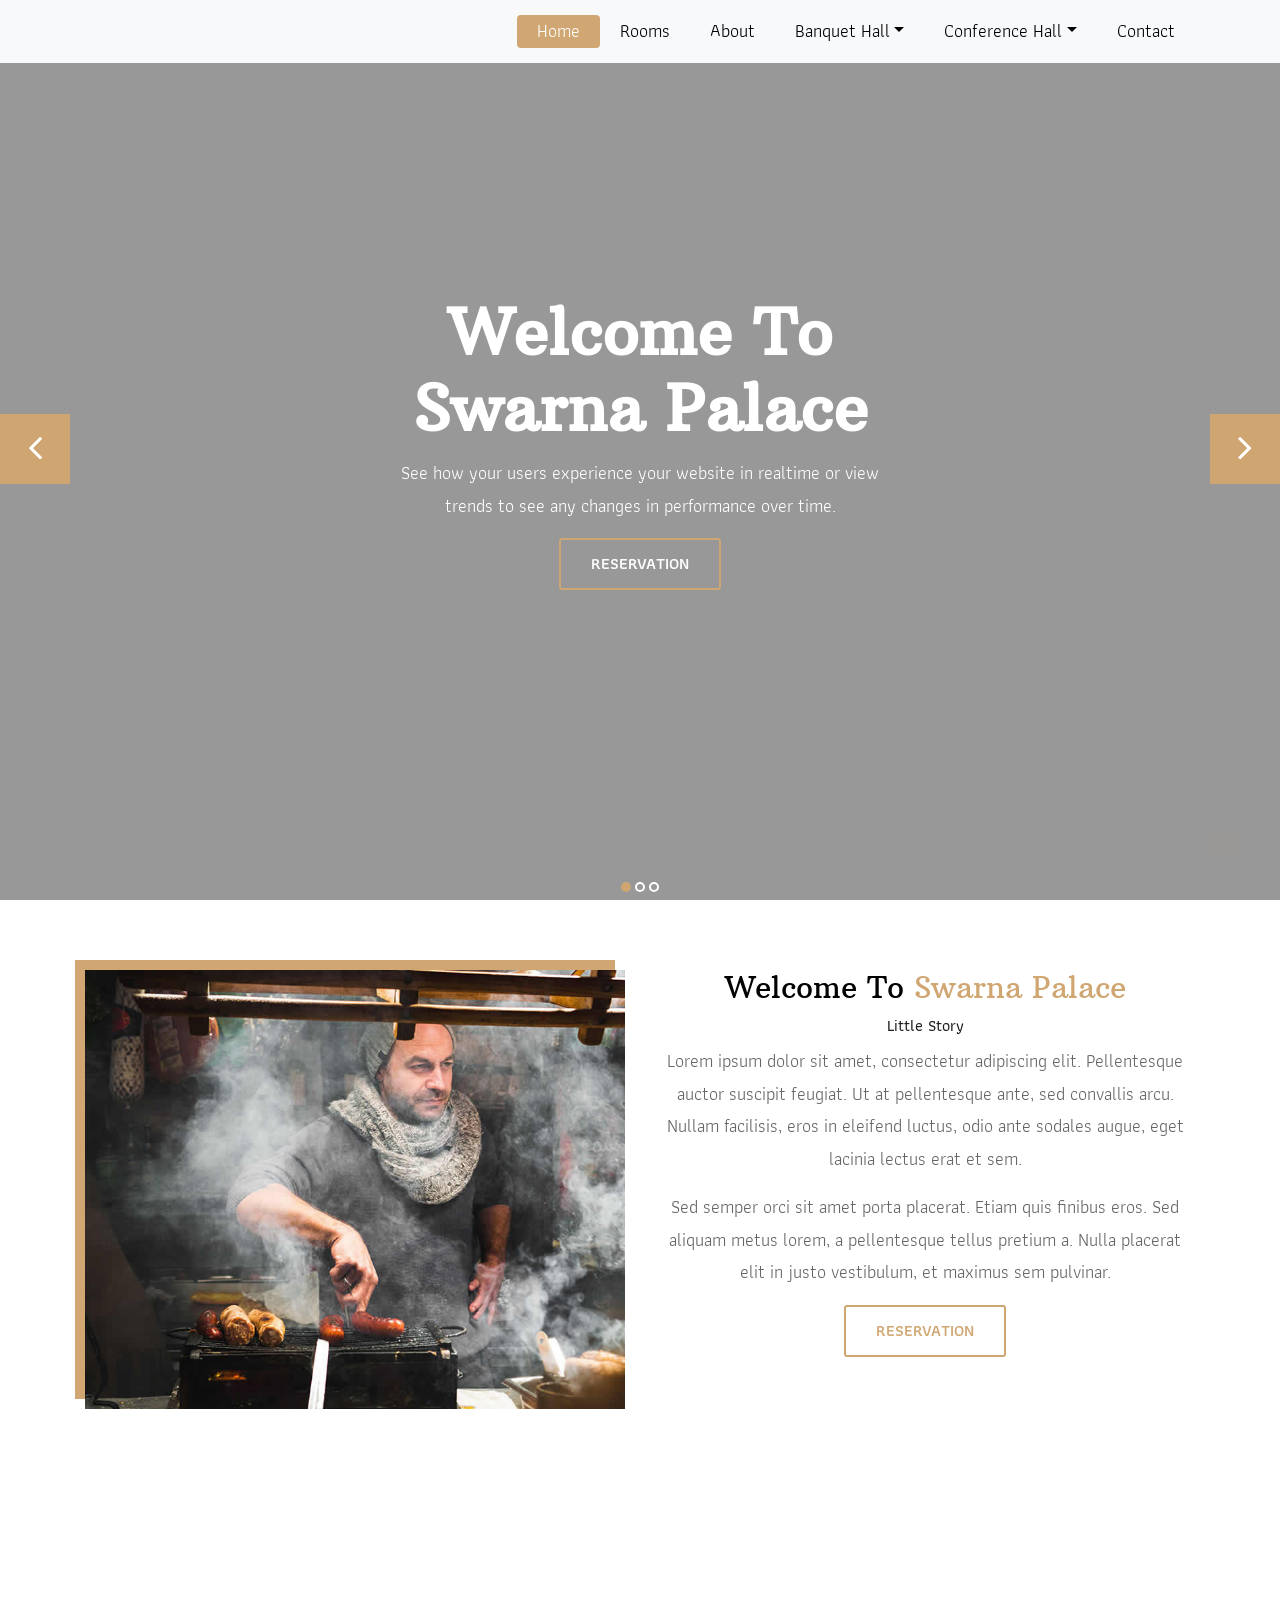
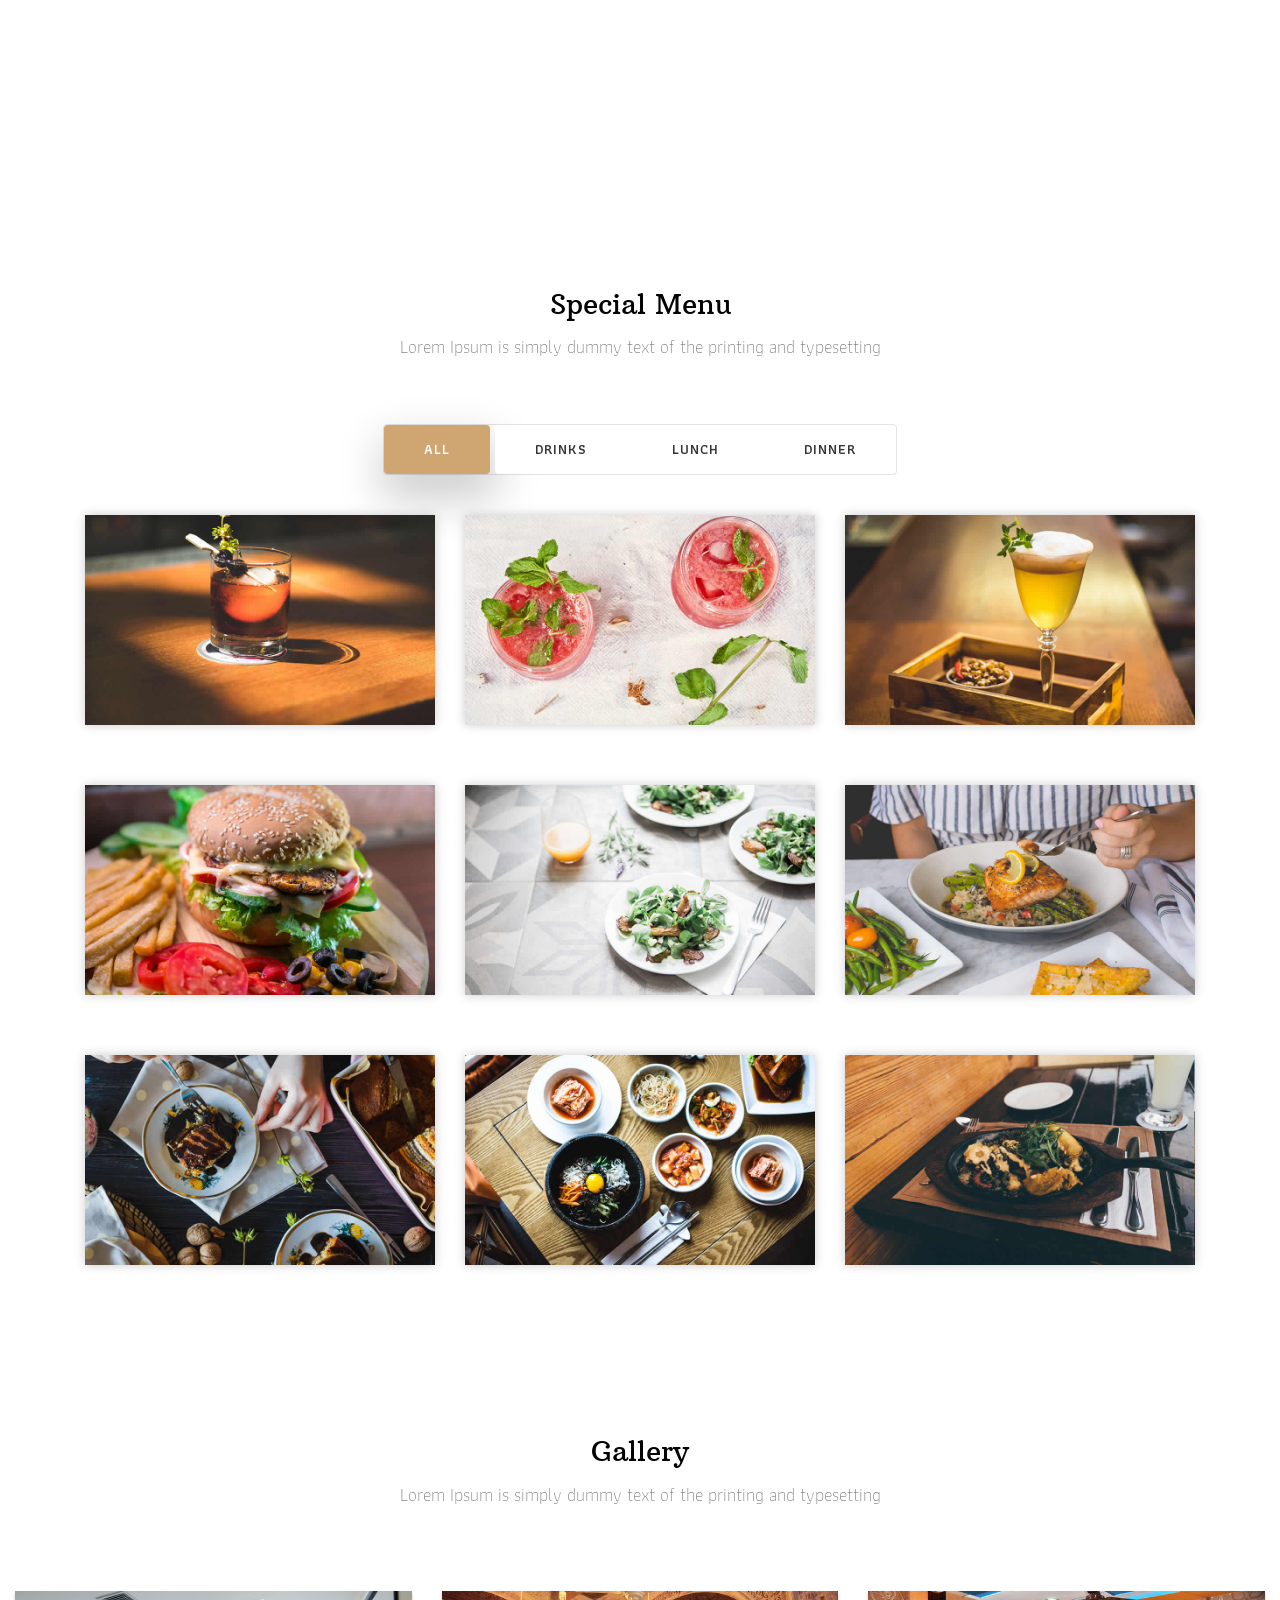
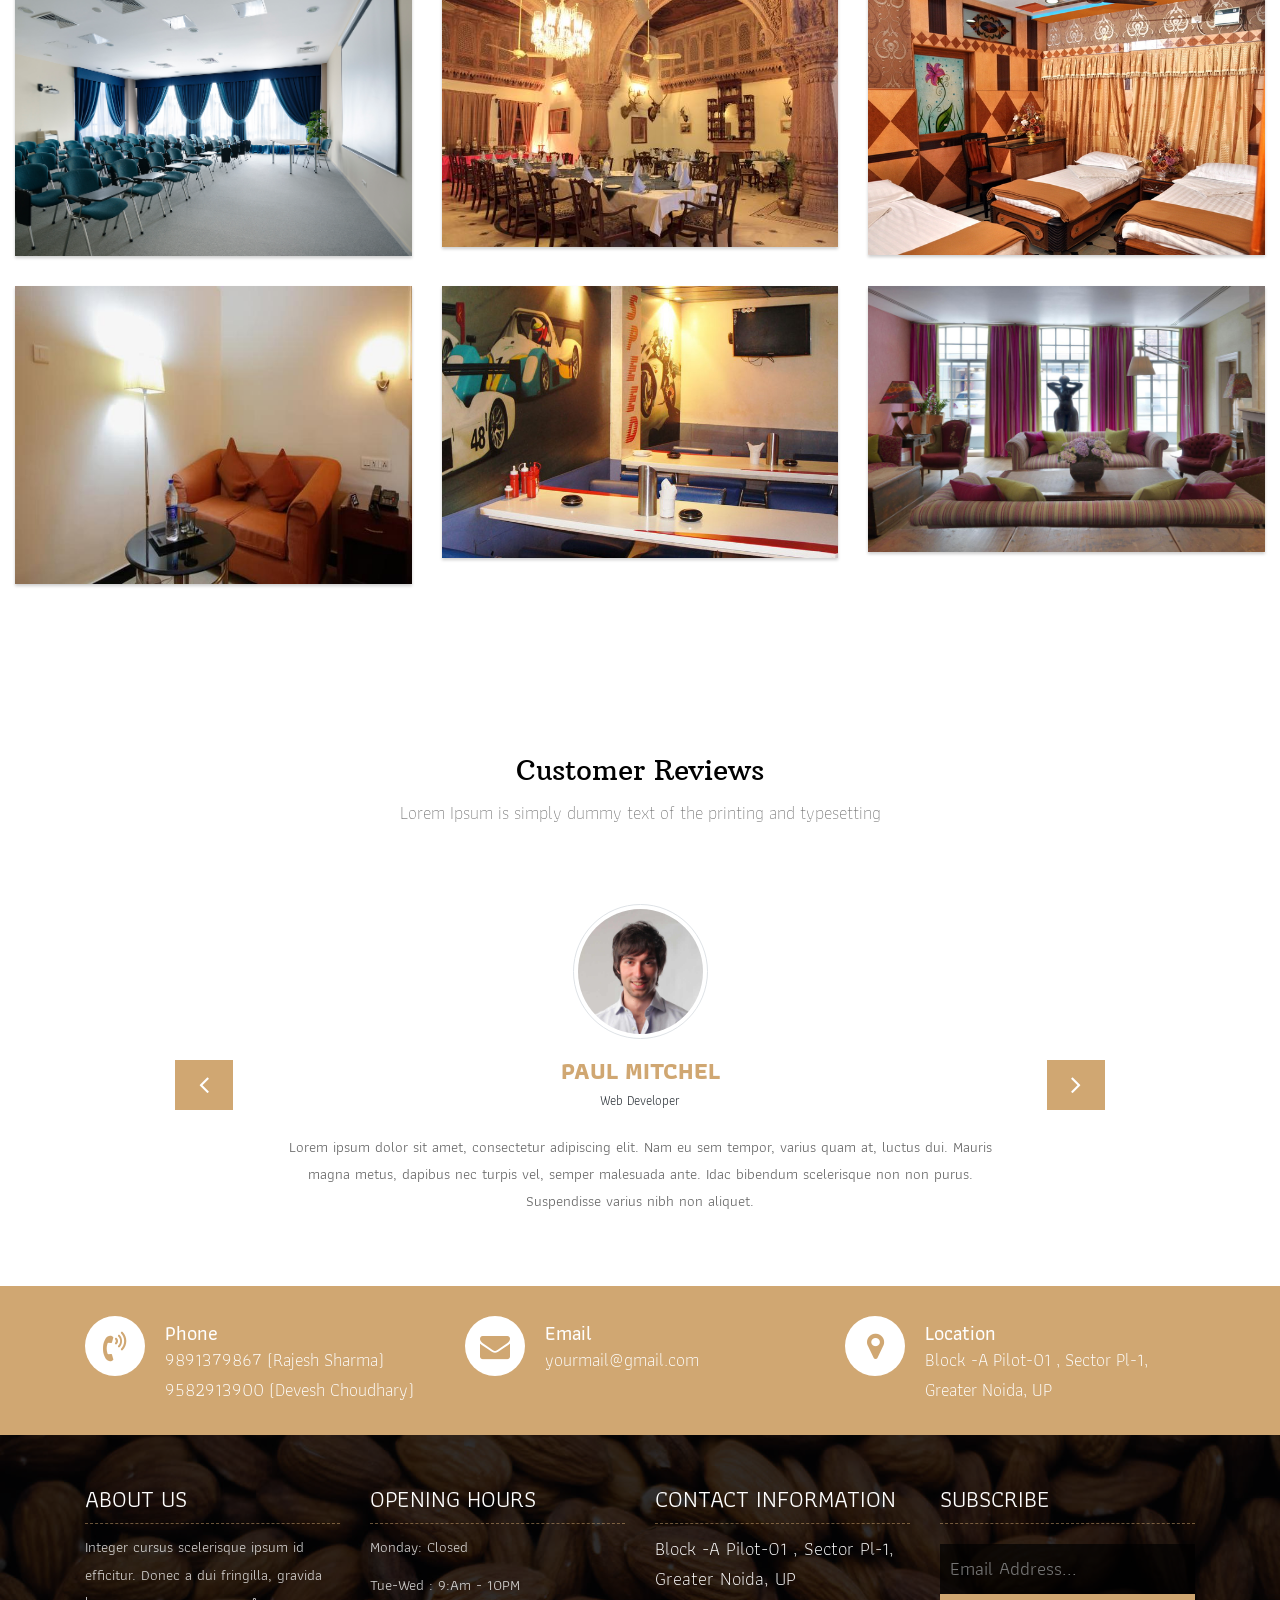
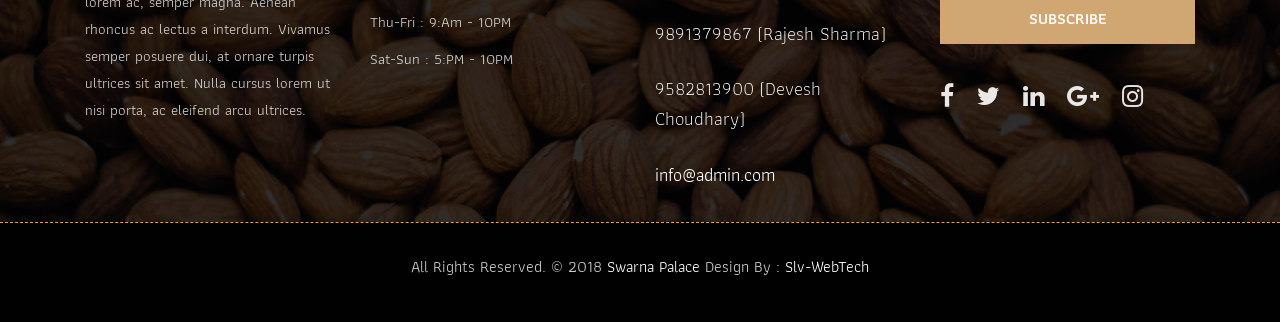
==== commit 7759b3e3: "gallary" ====
--- a/index.html
+++ b/index.html
@@ -314,28 +314,28 @@
 						</a>
 					</div>
 					<div class="col-sm-6 col-md-4 col-lg-4">
-						<a class="lightbox" href="images/gallery-img-02.jpg">
-							<img class="img-fluid" src="images/gallery-img-02.jpg" alt="Gallery Images">
+						<a class="lightbox" href="./g dine.jpg">
+							<img class="img-fluid" src="./g dine.jpg" alt="Gallery Images">
+						</a>
+					</div>
+					<div class="col-sm-12 col-md-4 col-lg-4">
+						<a class="lightbox" href="./room.jpg">
+							<img class="img-fluid" src="./room.jpg" alt="Gallery Images">
 						</a>
 					</div>
 					<div class="col-sm-6 col-md-4 col-lg-4">
-						<a class="lightbox" href="images/gallery-img-03.jpg">
-							<img class="img-fluid" src="images/gallery-img-03.jpg" alt="Gallery Images">
-						</a>
-					</div>
-					<div class="col-sm-12 col-md-4 col-lg-4">
-						<a class="lightbox" href="images/gallery-img-04.jpg">
-							<img class="img-fluid" src="images/gallery-img-04.jpg" alt="Gallery Images">
+						<a class="lightbox" href="./meet.jpg">
+							<img class="img-fluid" src="./meet.jpg" alt="Gallery Images">
 						</a>
 					</div>
 					<div class="col-sm-6 col-md-4 col-lg-4">
-						<a class="lightbox" href="images/gallery-img-05.jpg">
-							<img class="img-fluid" src="images/gallery-img-05.jpg" alt="Gallery Images">
+						<a class="lightbox" href="./dine.jpg">
+							<img class="img-fluid" src="./dine.jpg" alt="Gallery Images">
 						</a>
 					</div>
 					<div class="col-sm-6 col-md-4 col-lg-4">
-						<a class="lightbox" href="images/gallery-img-06.jpg">
-							<img class="img-fluid" src="images/gallery-img-06.jpg" alt="Gallery Images">
+						<a class="lightbox" href="./swarna.jpg">
+							<img class="img-fluid" src="./swarna.jpg" alt="Gallery Images">
 						</a>
 					</div>
 				</div>
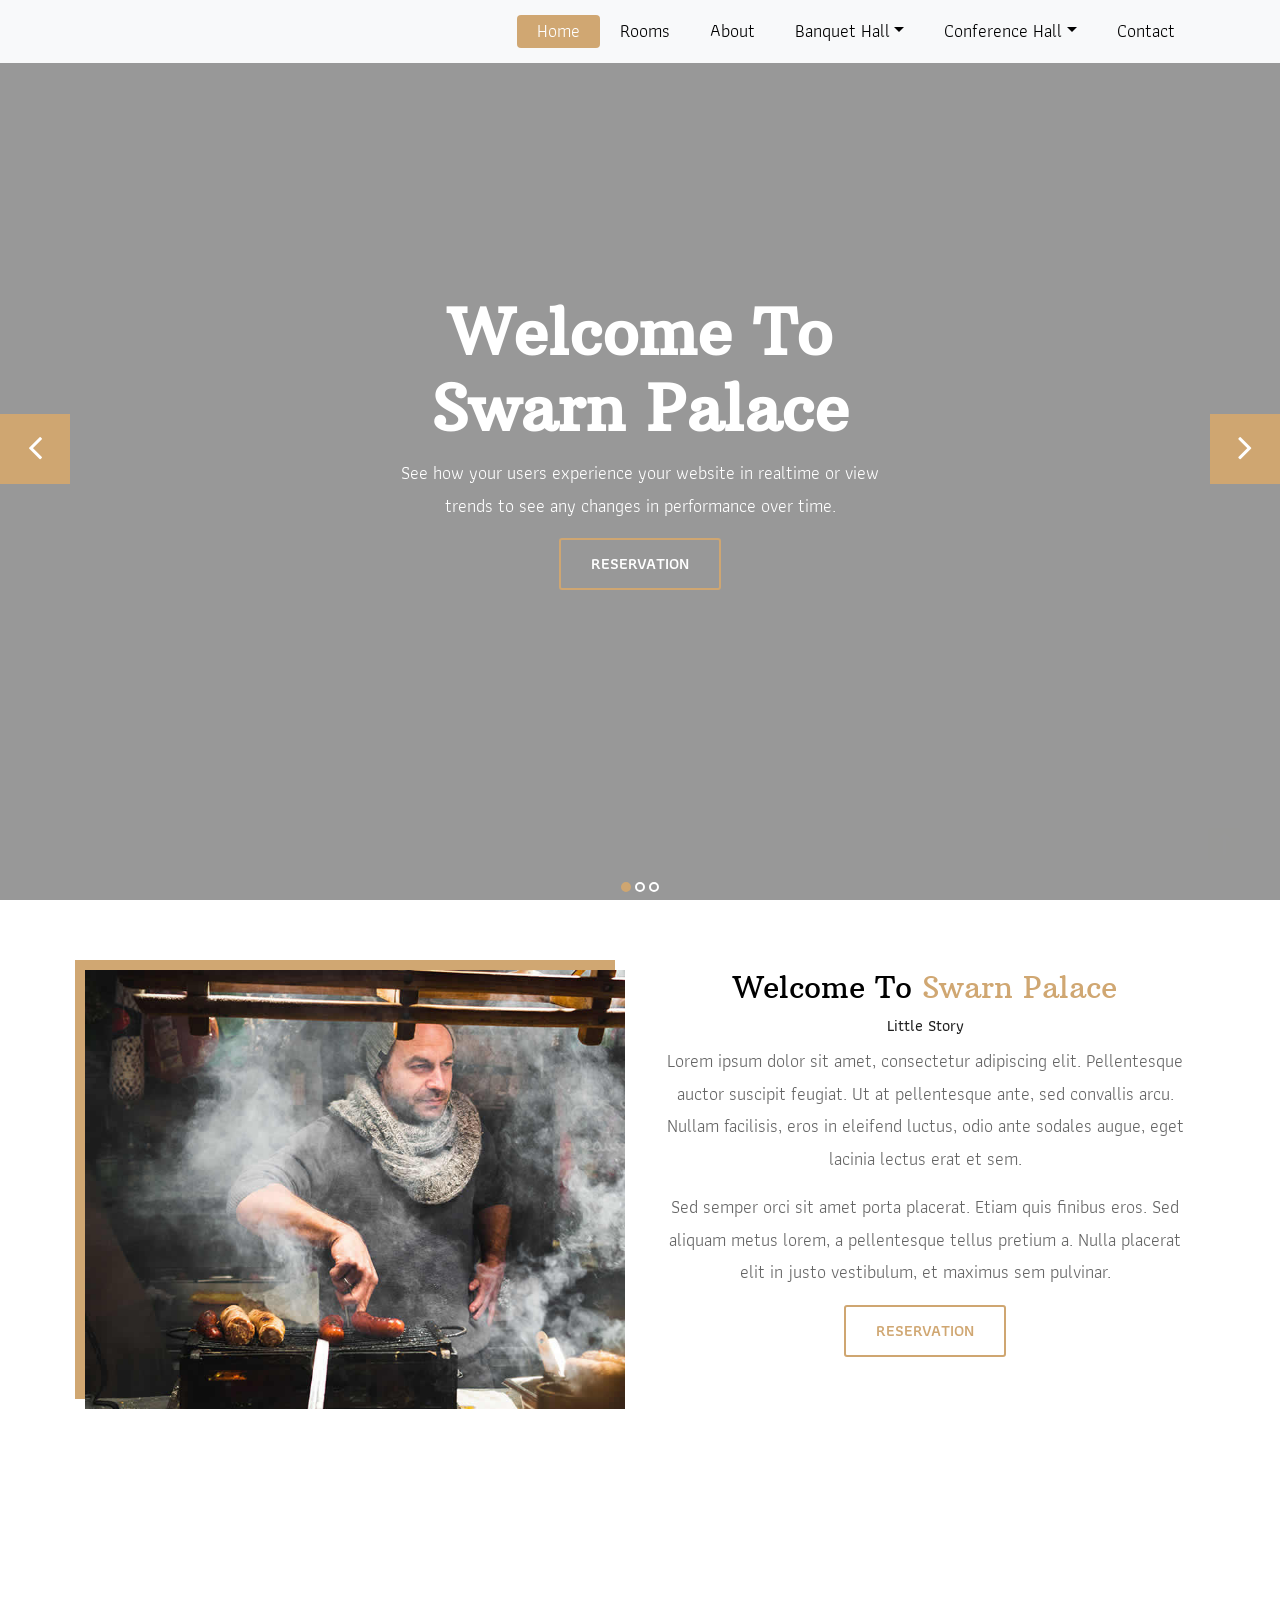
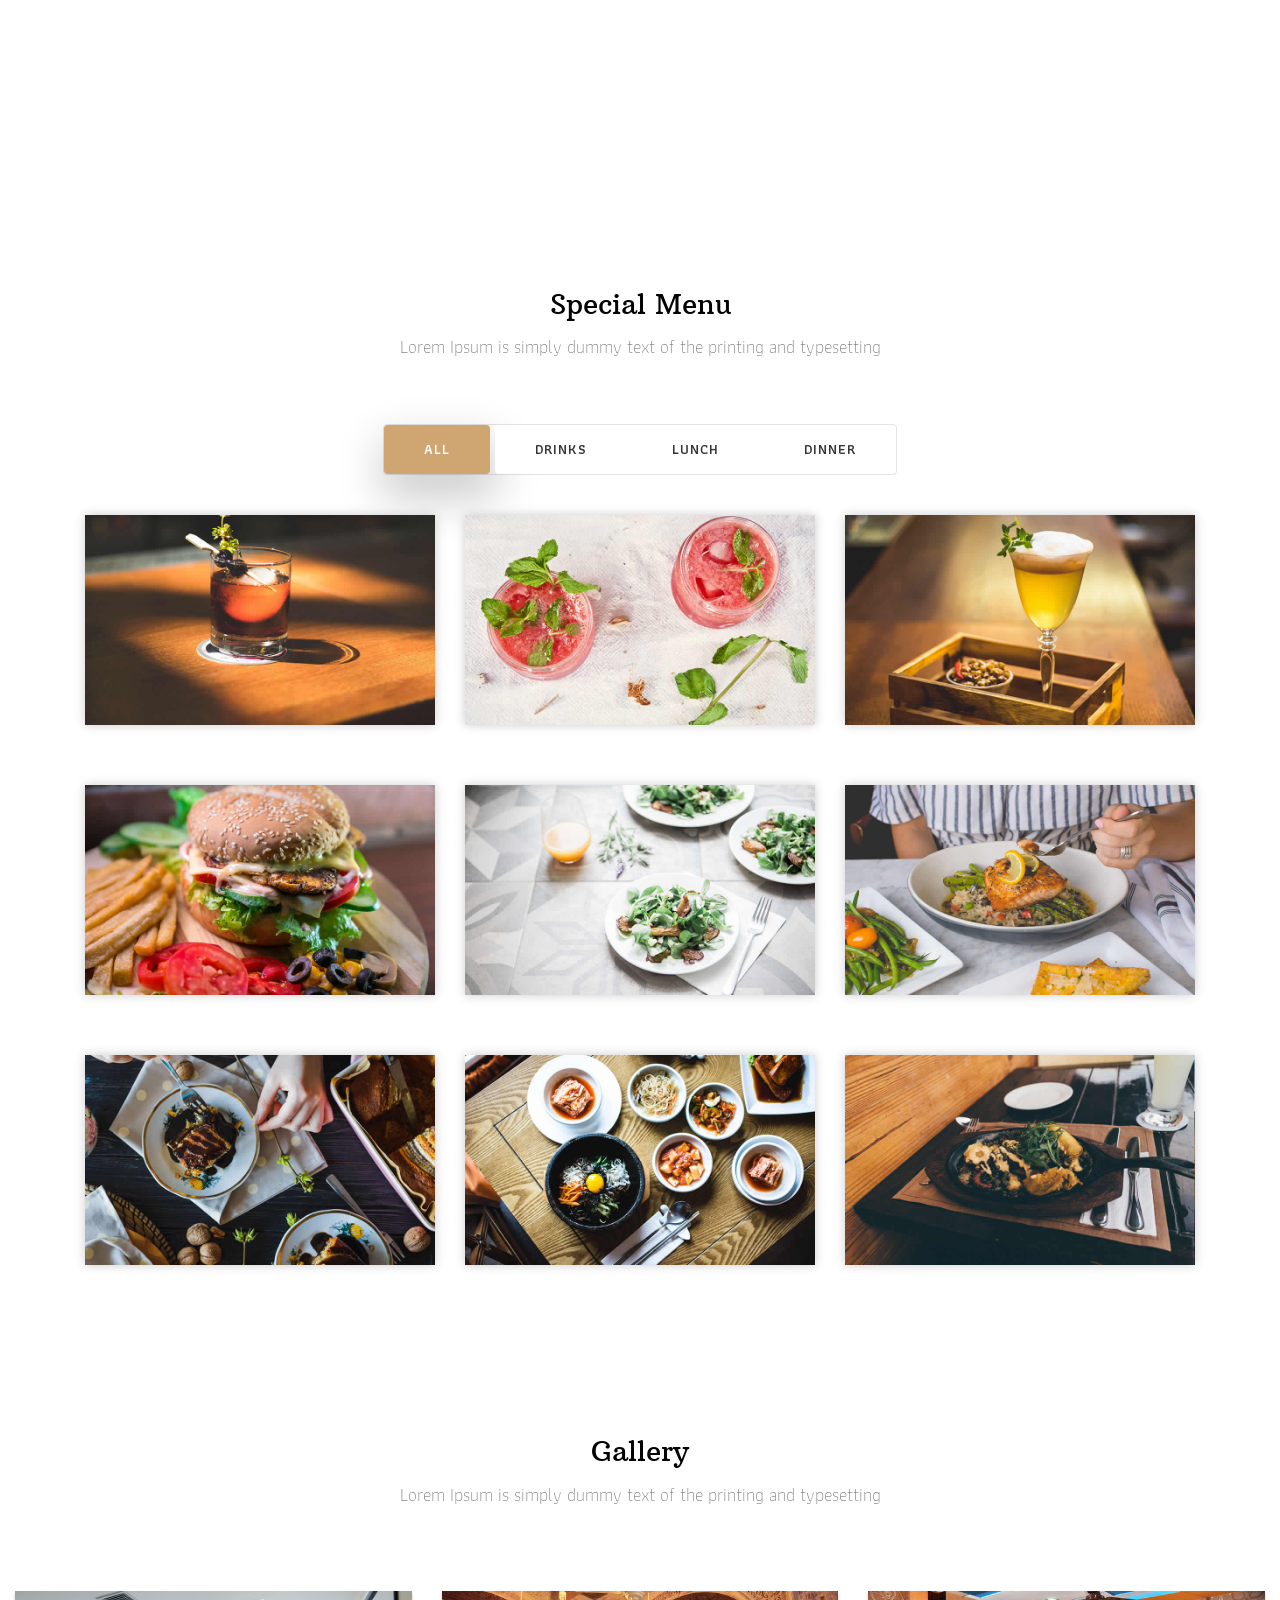
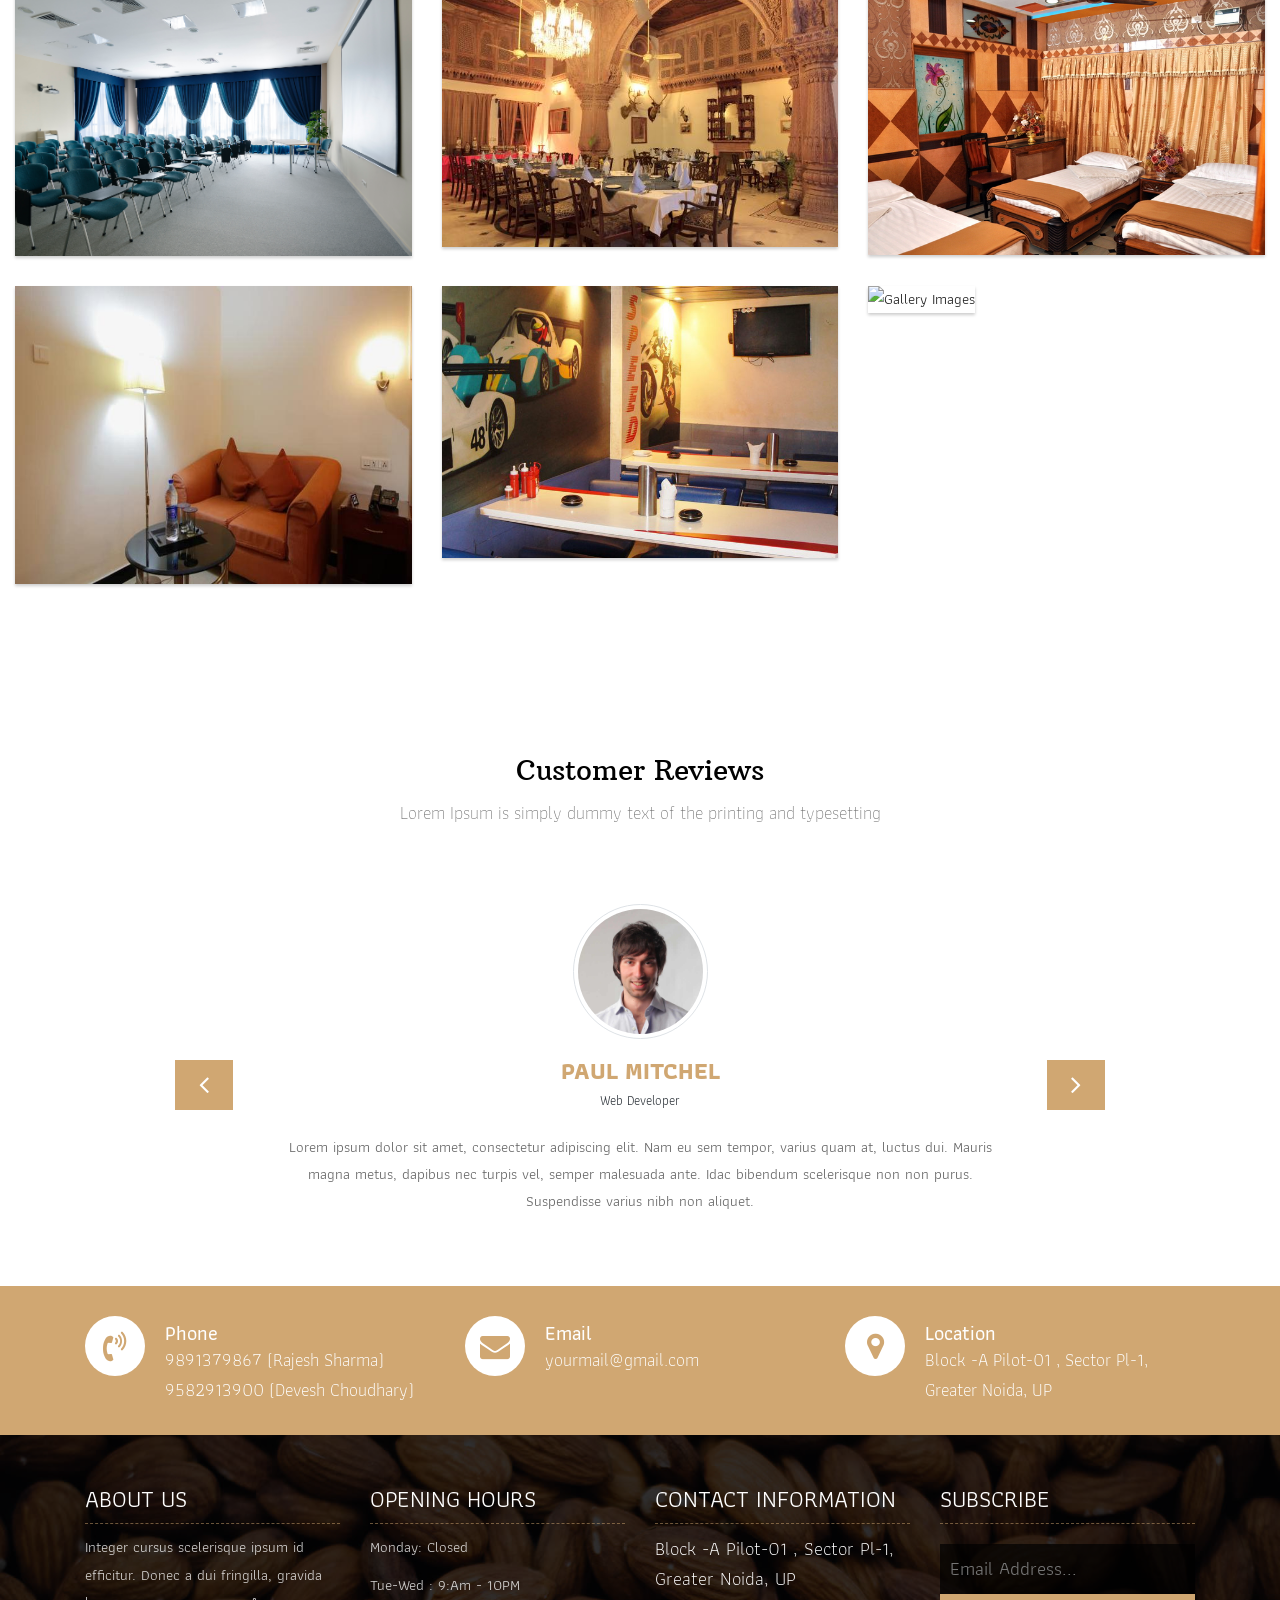
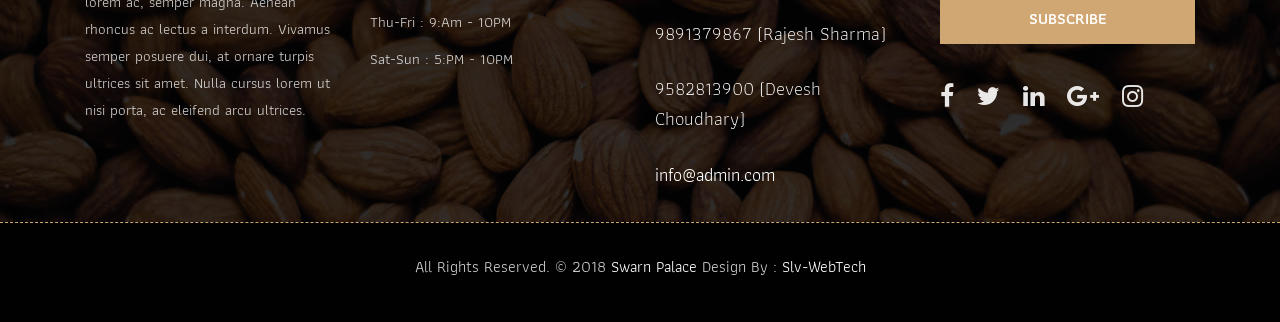
==== commit 4bf3c542: "name" ====
--- a/index.html
+++ b/index.html
@@ -9,7 +9,7 @@
 	<meta name="viewport" content="width=device-width, initial-scale=1">
 
 	<!-- Site Metas -->
-	<title>Swarna Palace</title>
+	<title>Swarn Palace</title>
 	<meta name="keywords" content="">
 	<meta name="description" content="">
 	<meta name="author" content="">
@@ -84,7 +84,7 @@
 				<div class="container">
 					<div class="row">
 						<div class="col-md-12">
-							<h1 class="m-b-20"><strong>Welcome To <br> Swarna Palace</strong></h1>
+							<h1 class="m-b-20"><strong>Welcome To <br> Swarn Palace</strong></h1>
 							<p class="m-b-40">See how your users experience your website in realtime or view <br>
 								trends to see any changes in performance over time.</p>
 							<p><a class="btn btn-lg btn-circle btn-outline-new-white" href="#">Reservation</a></p>
@@ -97,7 +97,7 @@
 				<div class="container">
 					<div class="row">
 						<div class="col-md-12">
-							<h1 class="m-b-20"><strong>Welcome To <br> Swarna Palace</strong></h1>
+							<h1 class="m-b-20"><strong>Welcome To <br> Swarn Palace</strong></h1>
 							<p class="m-b-40">See how your users experience your website in realtime or view <br>
 								trends to see any changes in performance over time.</p>
 							<p><a class="btn btn-lg btn-circle btn-outline-new-white" href="#">Reservation</a></p>
@@ -110,7 +110,7 @@
 				<div class="container">
 					<div class="row">
 						<div class="col-md-12">
-							<h1 class="m-b-20"><strong>Welcome To <br> Swarna Palace</strong></h1>
+							<h1 class="m-b-20"><strong>Welcome To <br> Swarn Palace</strong></h1>
 							<p class="m-b-40">See how your users experience your website in realtime or view <br>
 								trends to see any changes in performance over time.</p>
 							<p><a class="btn btn-lg btn-circle btn-outline-new-white" href="#">Reservation</a></p>
@@ -135,7 +135,7 @@
 				</div>
 				<div class="col-lg-6 col-md-6 col-sm-12 text-center">
 					<div class="inner-column">
-						<h1>Welcome To <span>Swarna Palace</span></h1>
+						<h1>Welcome To <span>Swarn Palace</span></h1>
 						<h4>Little Story</h4>
 						<p>Lorem ipsum dolor sit amet, consectetur adipiscing elit. Pellentesque auctor suscipit
 							feugiat. Ut at pellentesque ante, sed convallis arcu. Nullam facilisis, eros in eleifend
@@ -334,8 +334,8 @@
 						</a>
 					</div>
 					<div class="col-sm-6 col-md-4 col-lg-4">
-						<a class="lightbox" href="./swarna.jpg">
-							<img class="img-fluid" src="./swarna.jpg" alt="Gallery Images">
+						<a class="lightbox" href="./Swarn.jpg">
+							<img class="img-fluid" src="./Swarn.jpg" alt="Gallery Images">
 						</a>
 					</div>
 				</div>
@@ -502,7 +502,7 @@
 			<div class="container">
 				<div class="row">
 					<div class="col-lg-12">
-						<p class="company-name">All Rights Reserved. &copy; 2018 <a href="#">Swarna Palace</a>
+						<p class="company-name">All Rights Reserved. &copy; 2018 <a href="#">Swarn Palace</a>
 							Design By :
 							<a href="https://html.design/">Slv-WebTech</a>
 						</p>
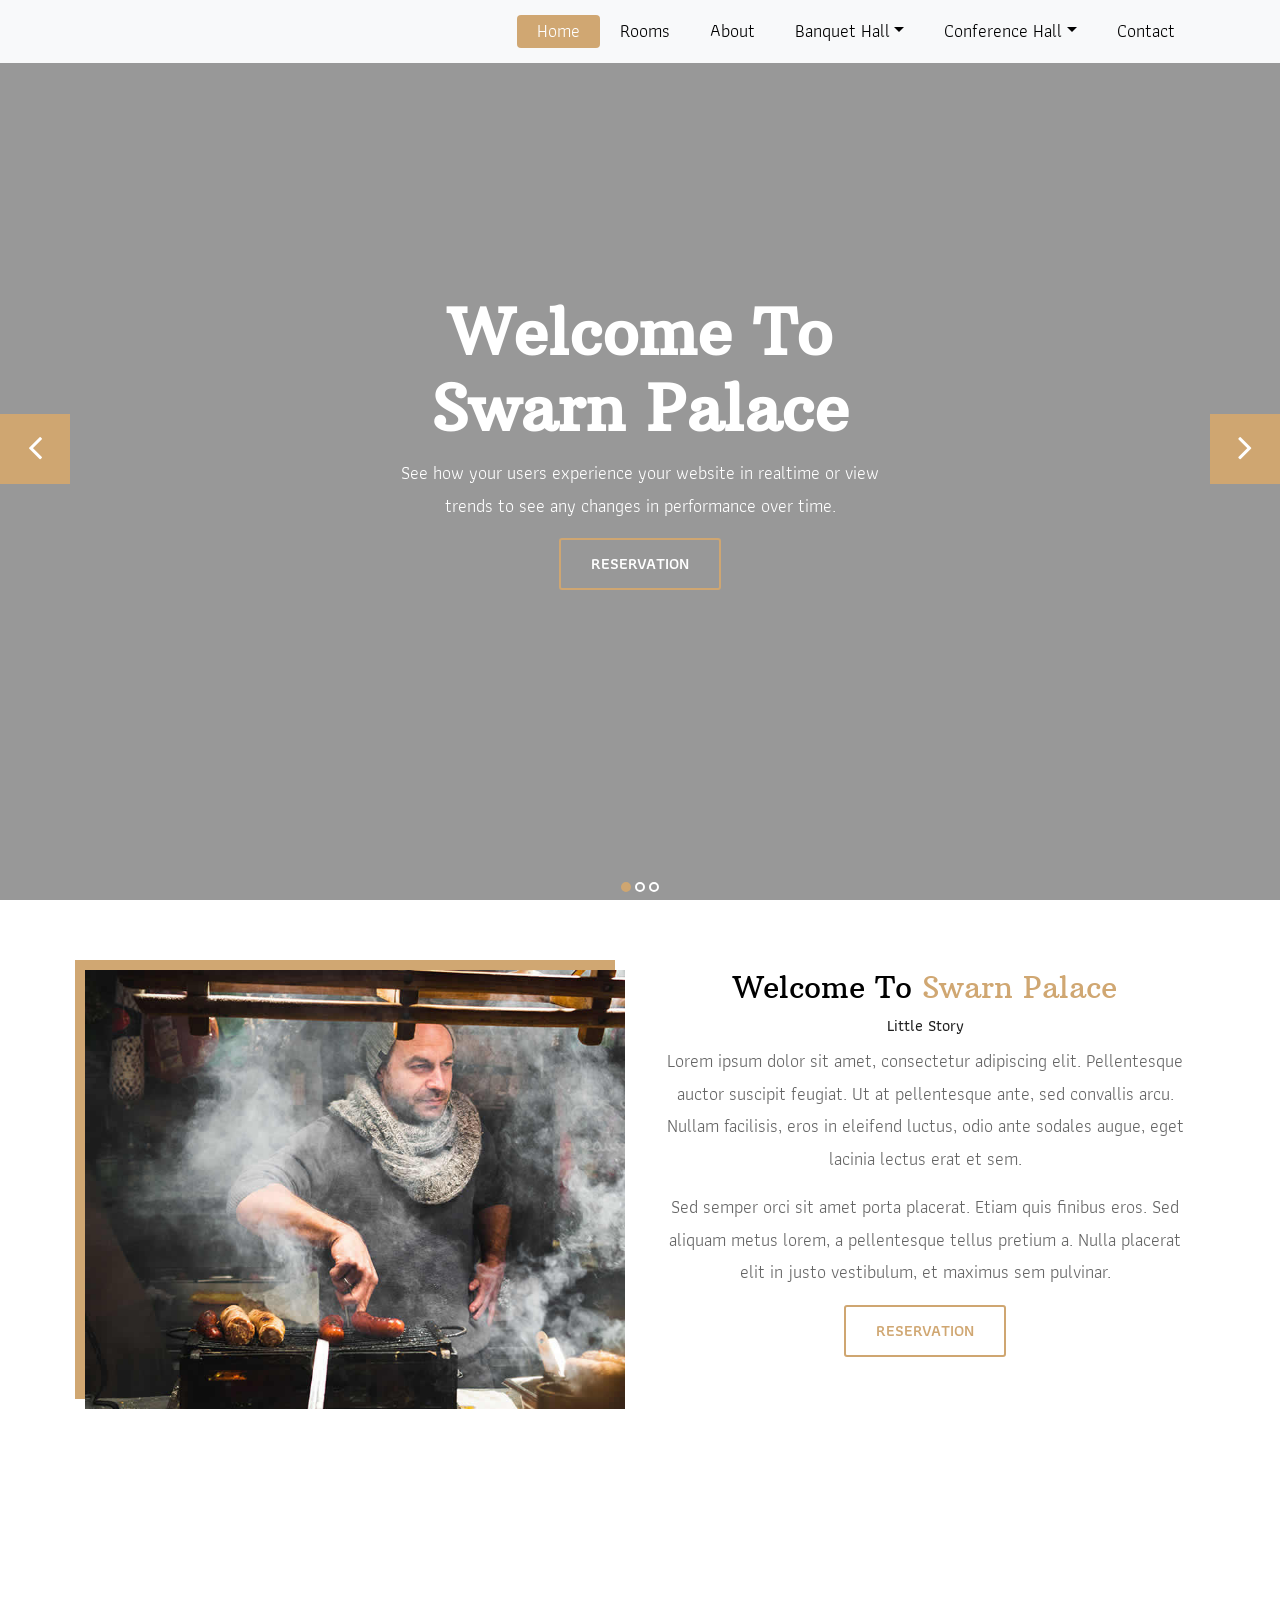
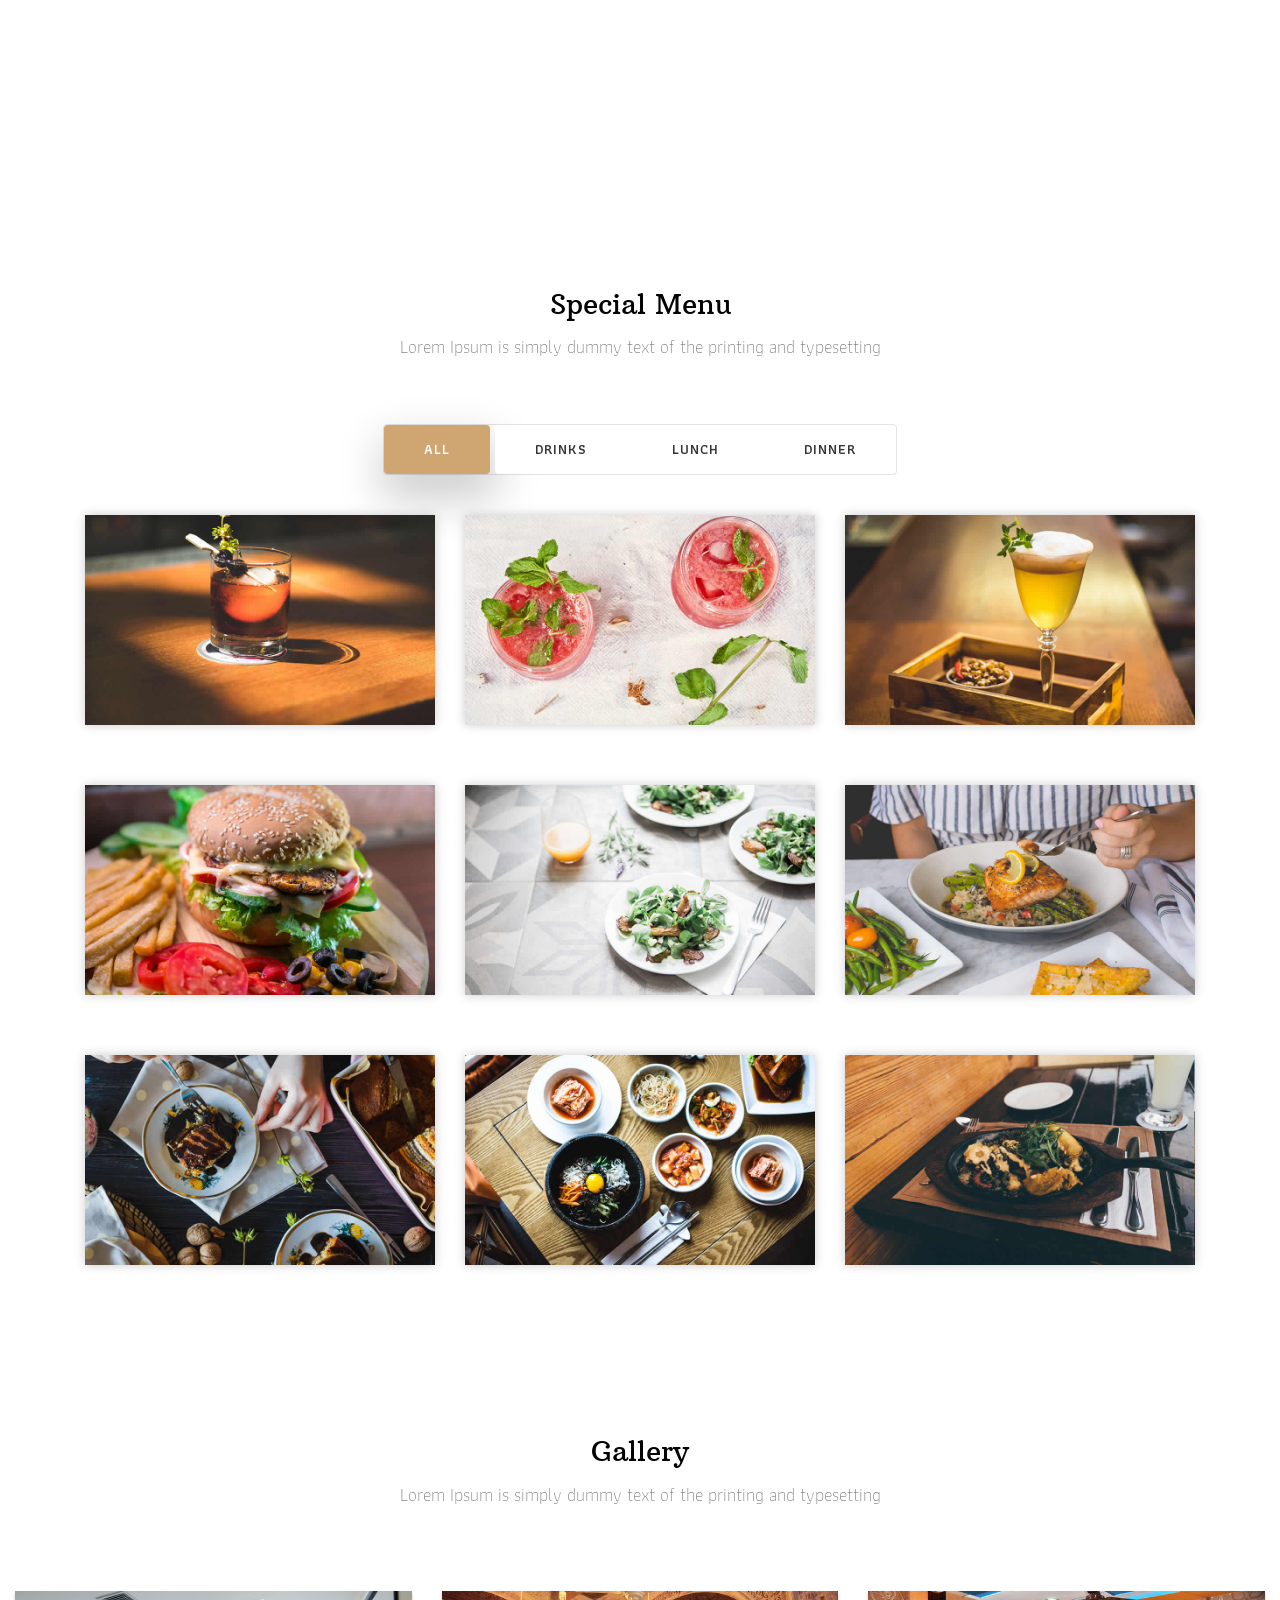
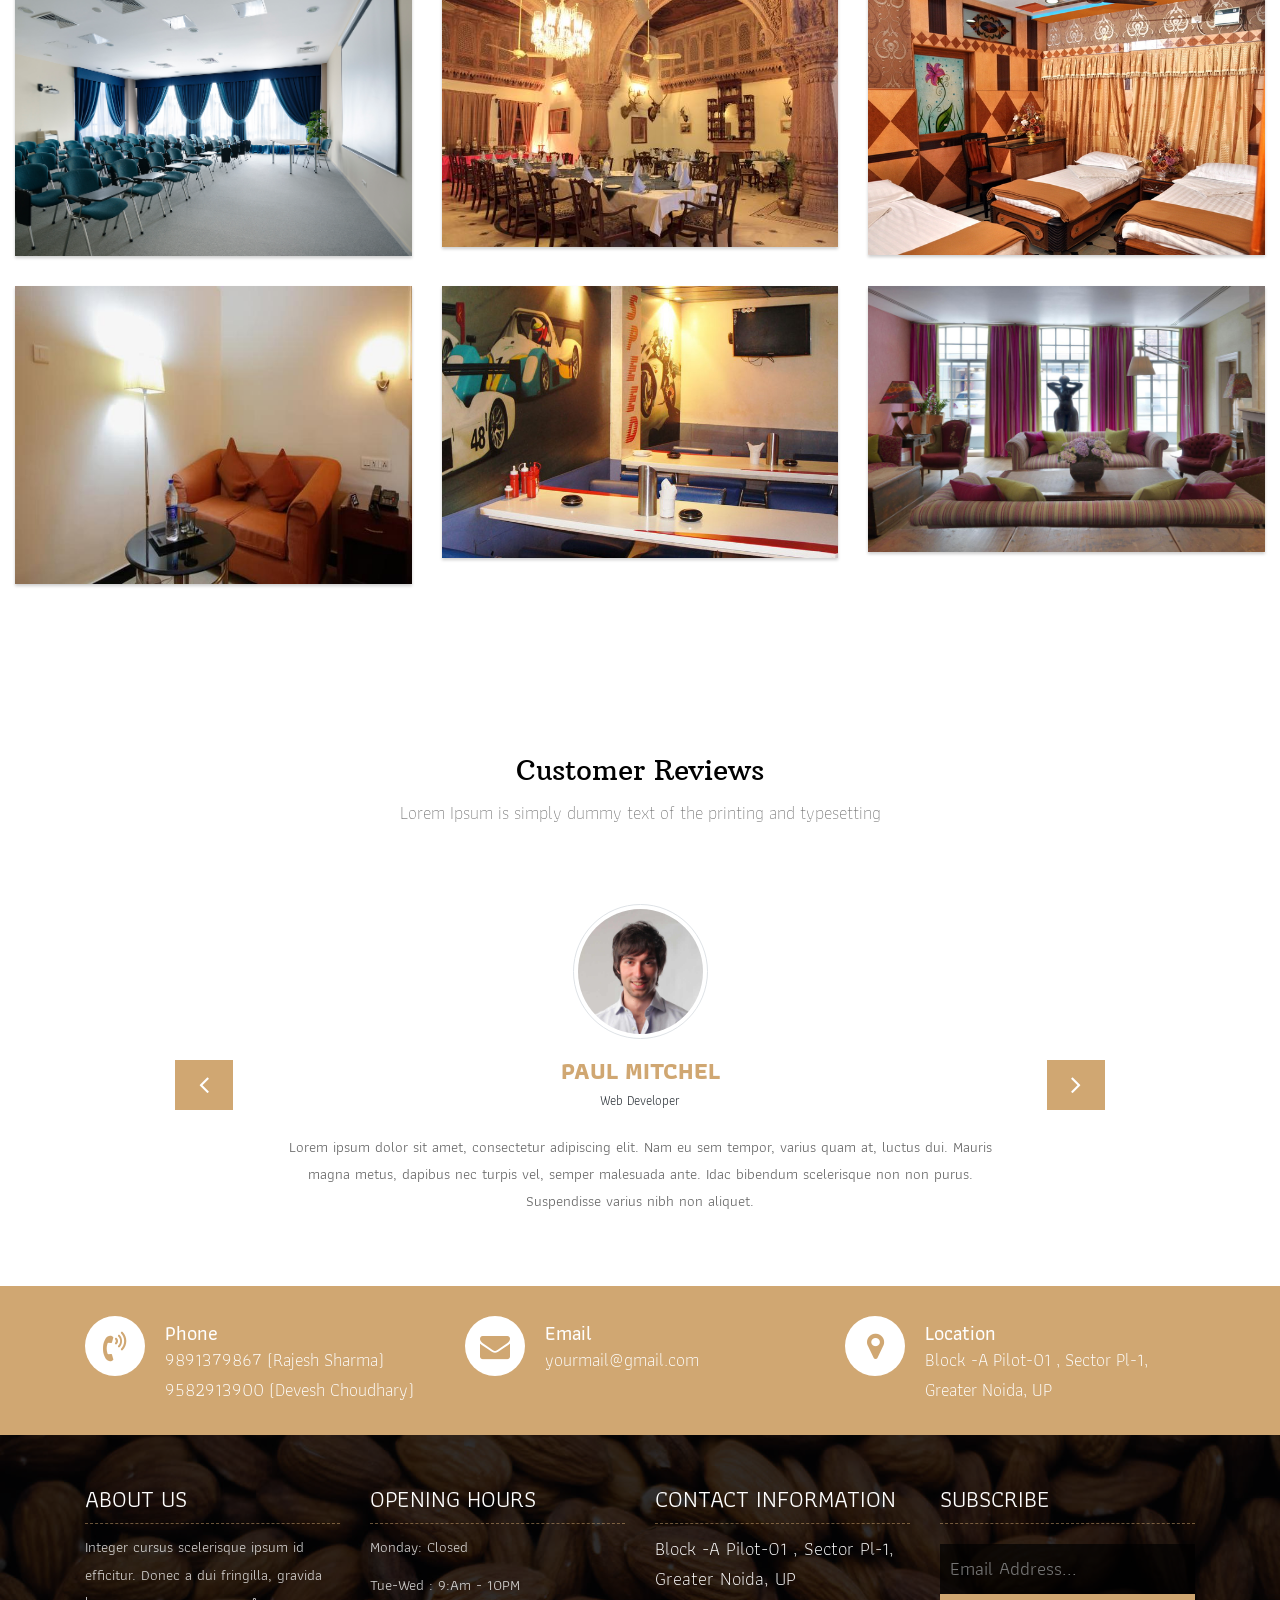
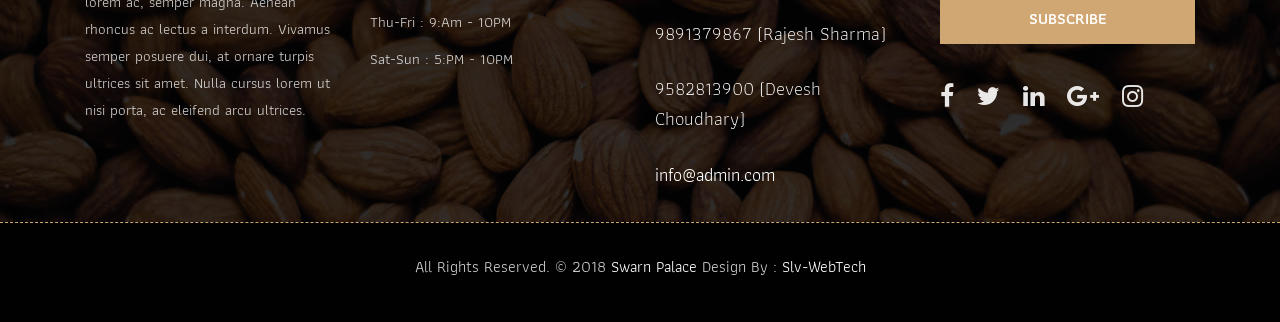
==== commit 71c34f90: "img" ====
--- a/index.html
+++ b/index.html
@@ -335,7 +335,7 @@
 					</div>
 					<div class="col-sm-6 col-md-4 col-lg-4">
 						<a class="lightbox" href="./Swarn.jpg">
-							<img class="img-fluid" src="./Swarn.jpg" alt="Gallery Images">
+							<img class="img-fluid" src="./swarn.jpg" alt="Gallery Images">
 						</a>
 					</div>
 				</div>
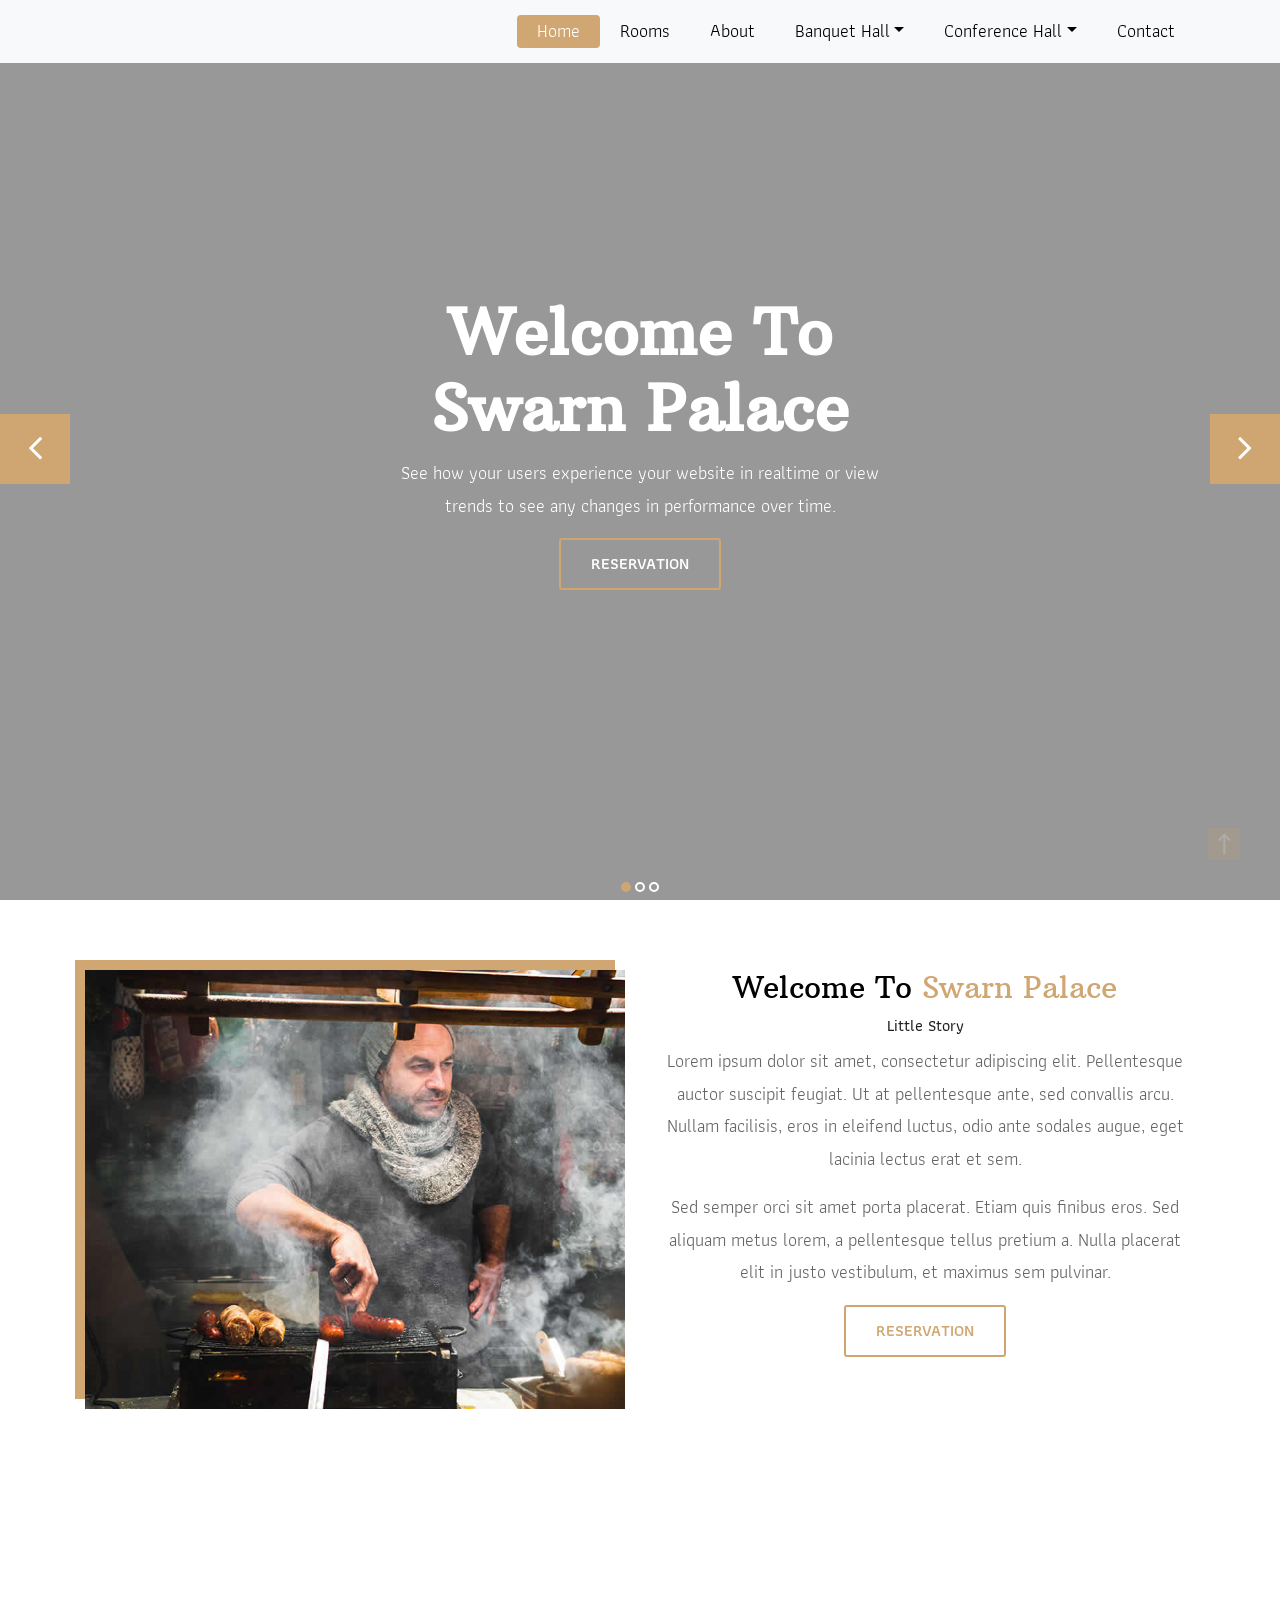
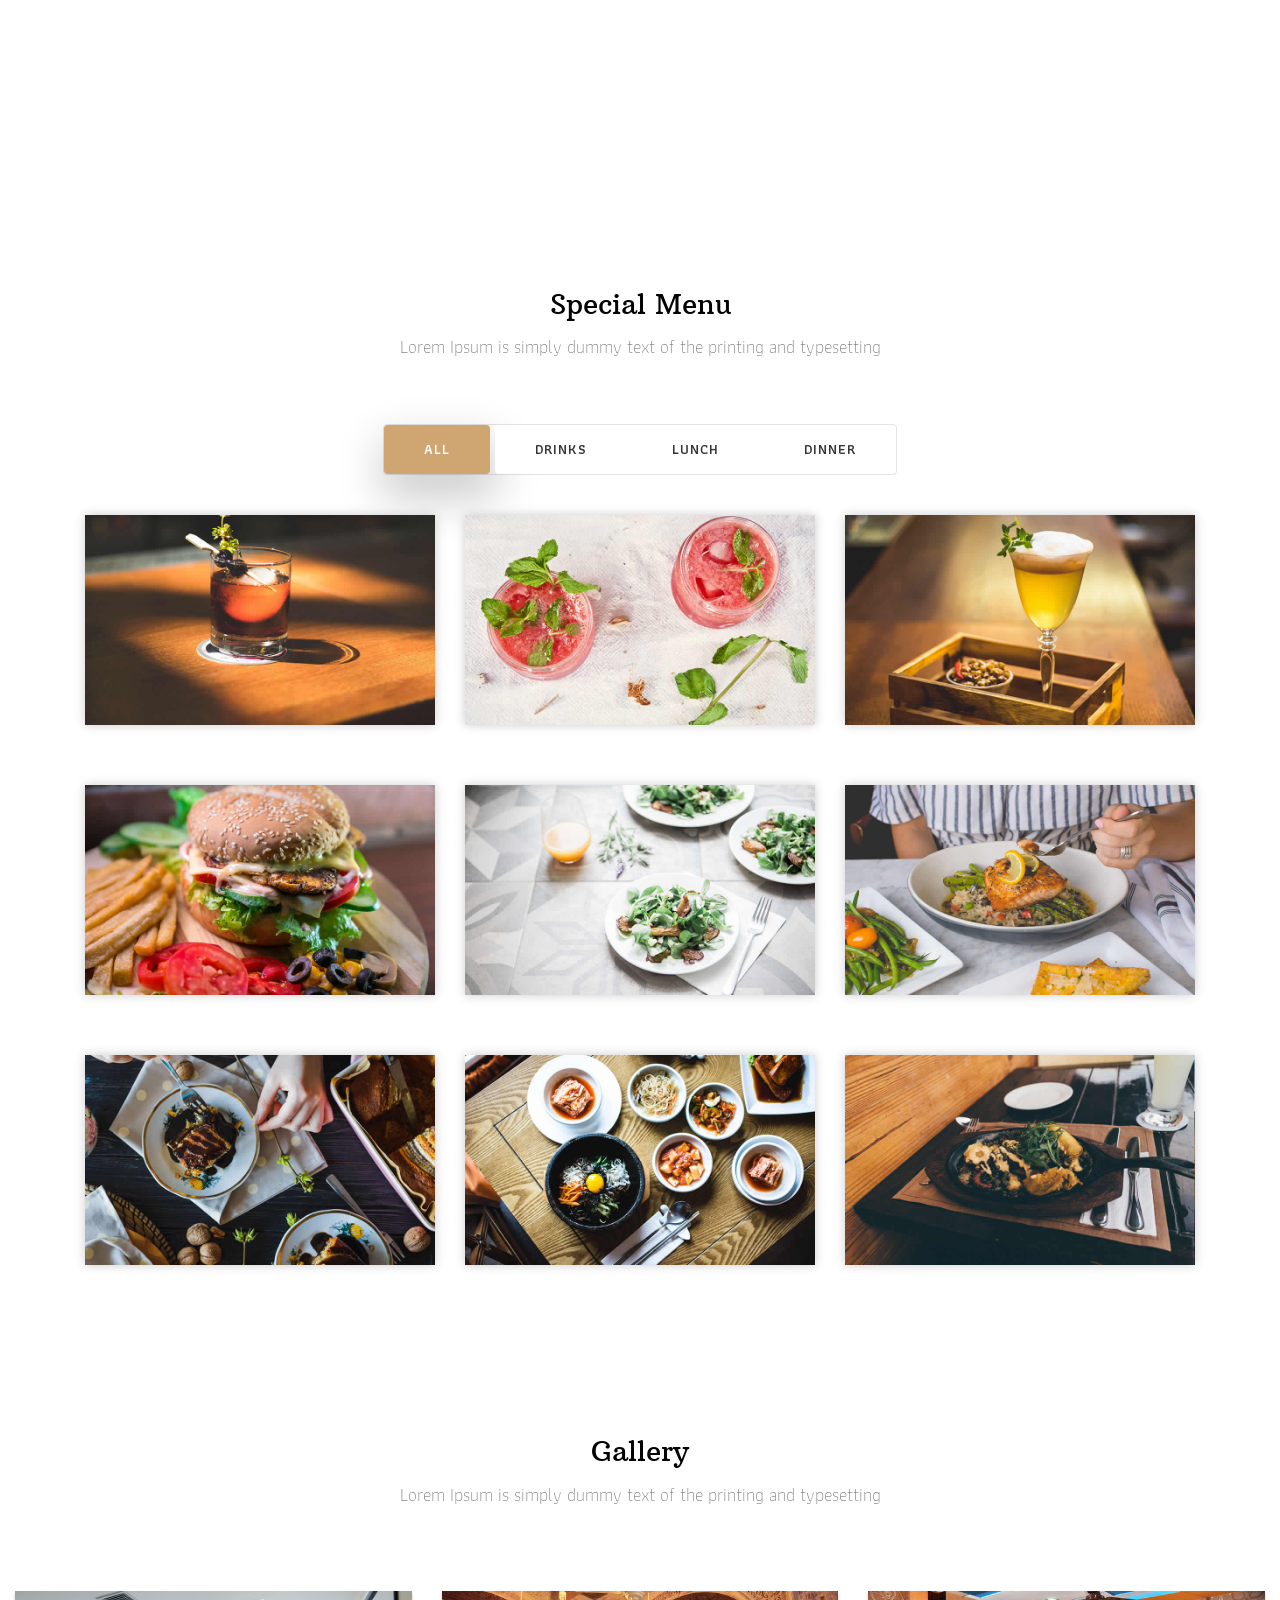
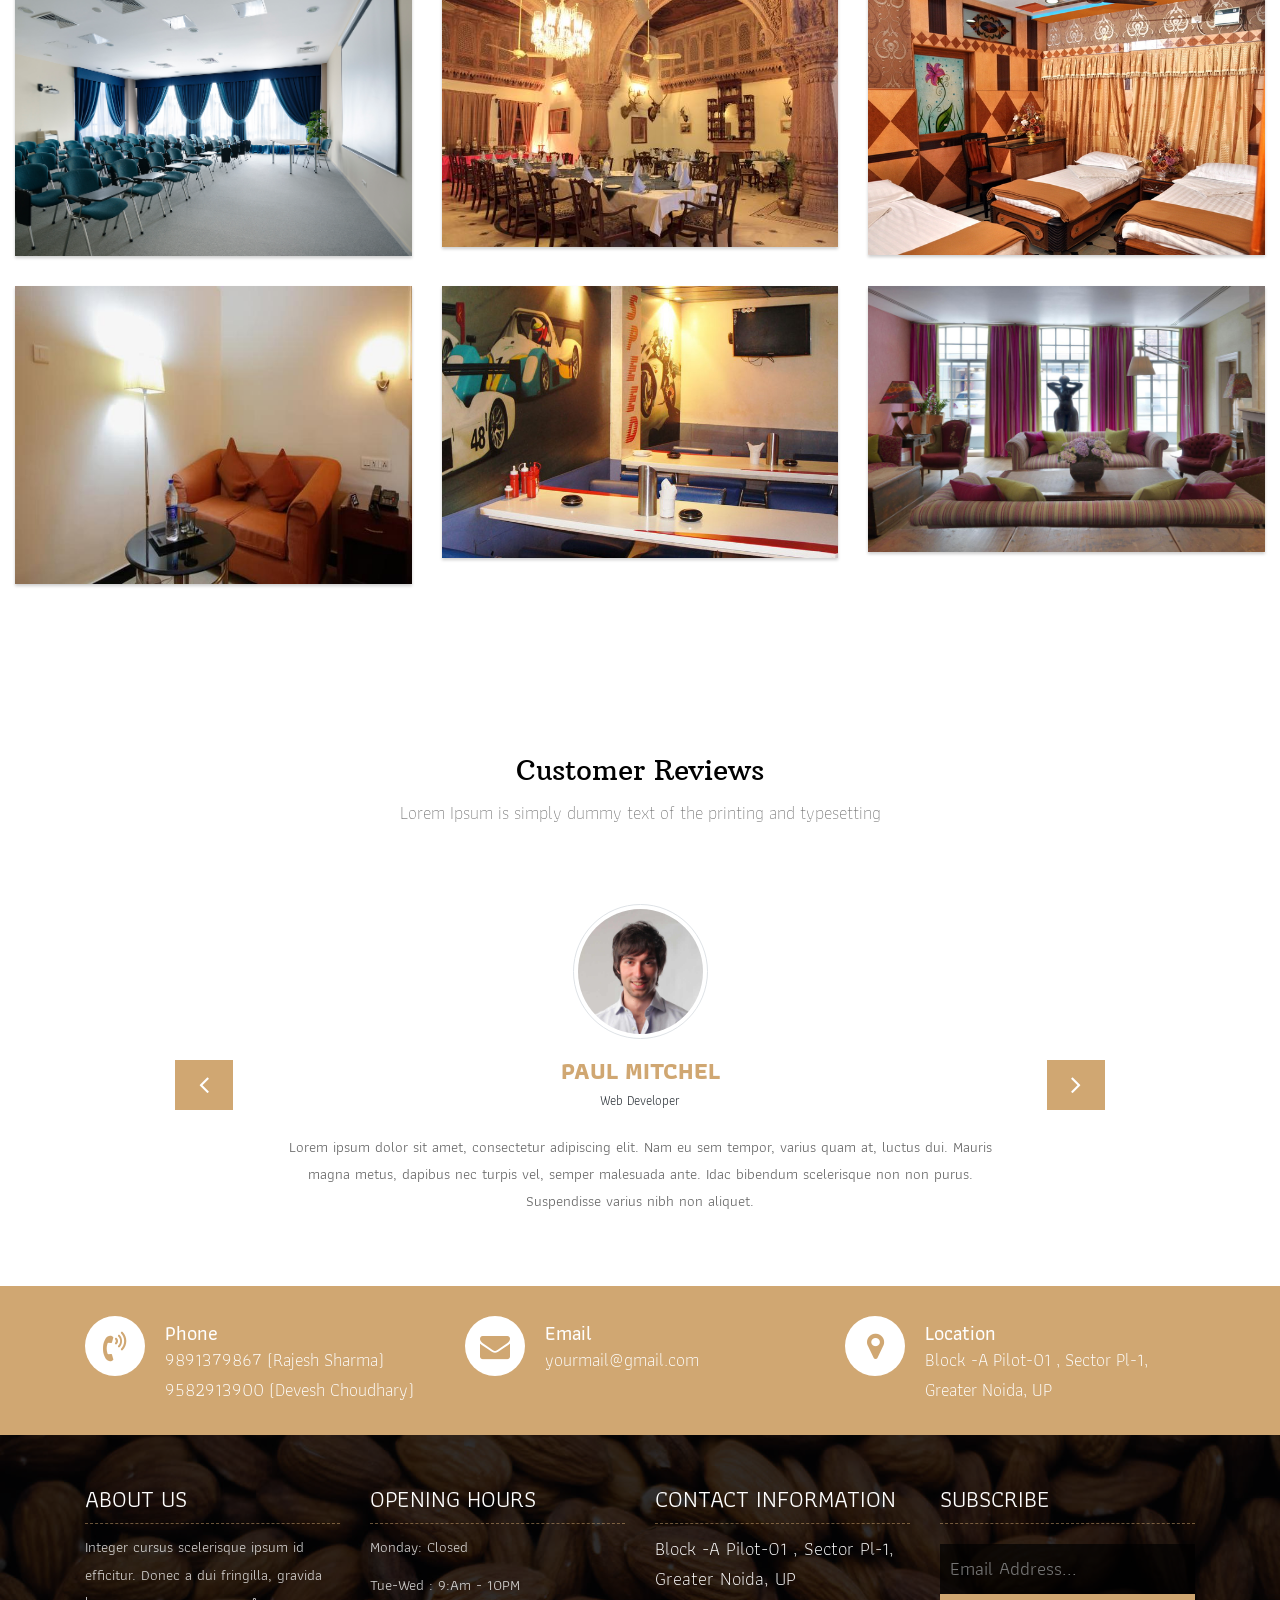
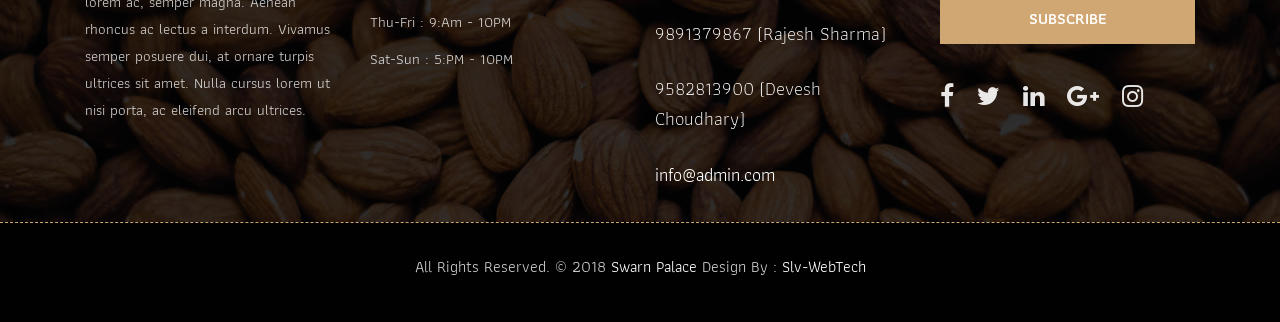
==== commit bdc97143: "sm" ====
--- a/index.html
+++ b/index.html
@@ -318,7 +318,7 @@
 							<img class="img-fluid" src="./g dine.jpg" alt="Gallery Images">
 						</a>
 					</div>
-					<div class="col-sm-12 col-md-4 col-lg-4">
+					<div class="col-sm-6 col-md-4 col-lg-4">
 						<a class="lightbox" href="./room.jpg">
 							<img class="img-fluid" src="./room.jpg" alt="Gallery Images">
 						</a>
@@ -333,7 +333,7 @@
 							<img class="img-fluid" src="./dine.jpg" alt="Gallery Images">
 						</a>
 					</div>
-					<div class="col-sm-6 col-md-4 col-lg-4">
+					<div class="col-sm-12 col-md-4 col-lg-4">
 						<a class="lightbox" href="./Swarn.jpg">
 							<img class="img-fluid" src="./swarn.jpg" alt="Gallery Images">
 						</a>
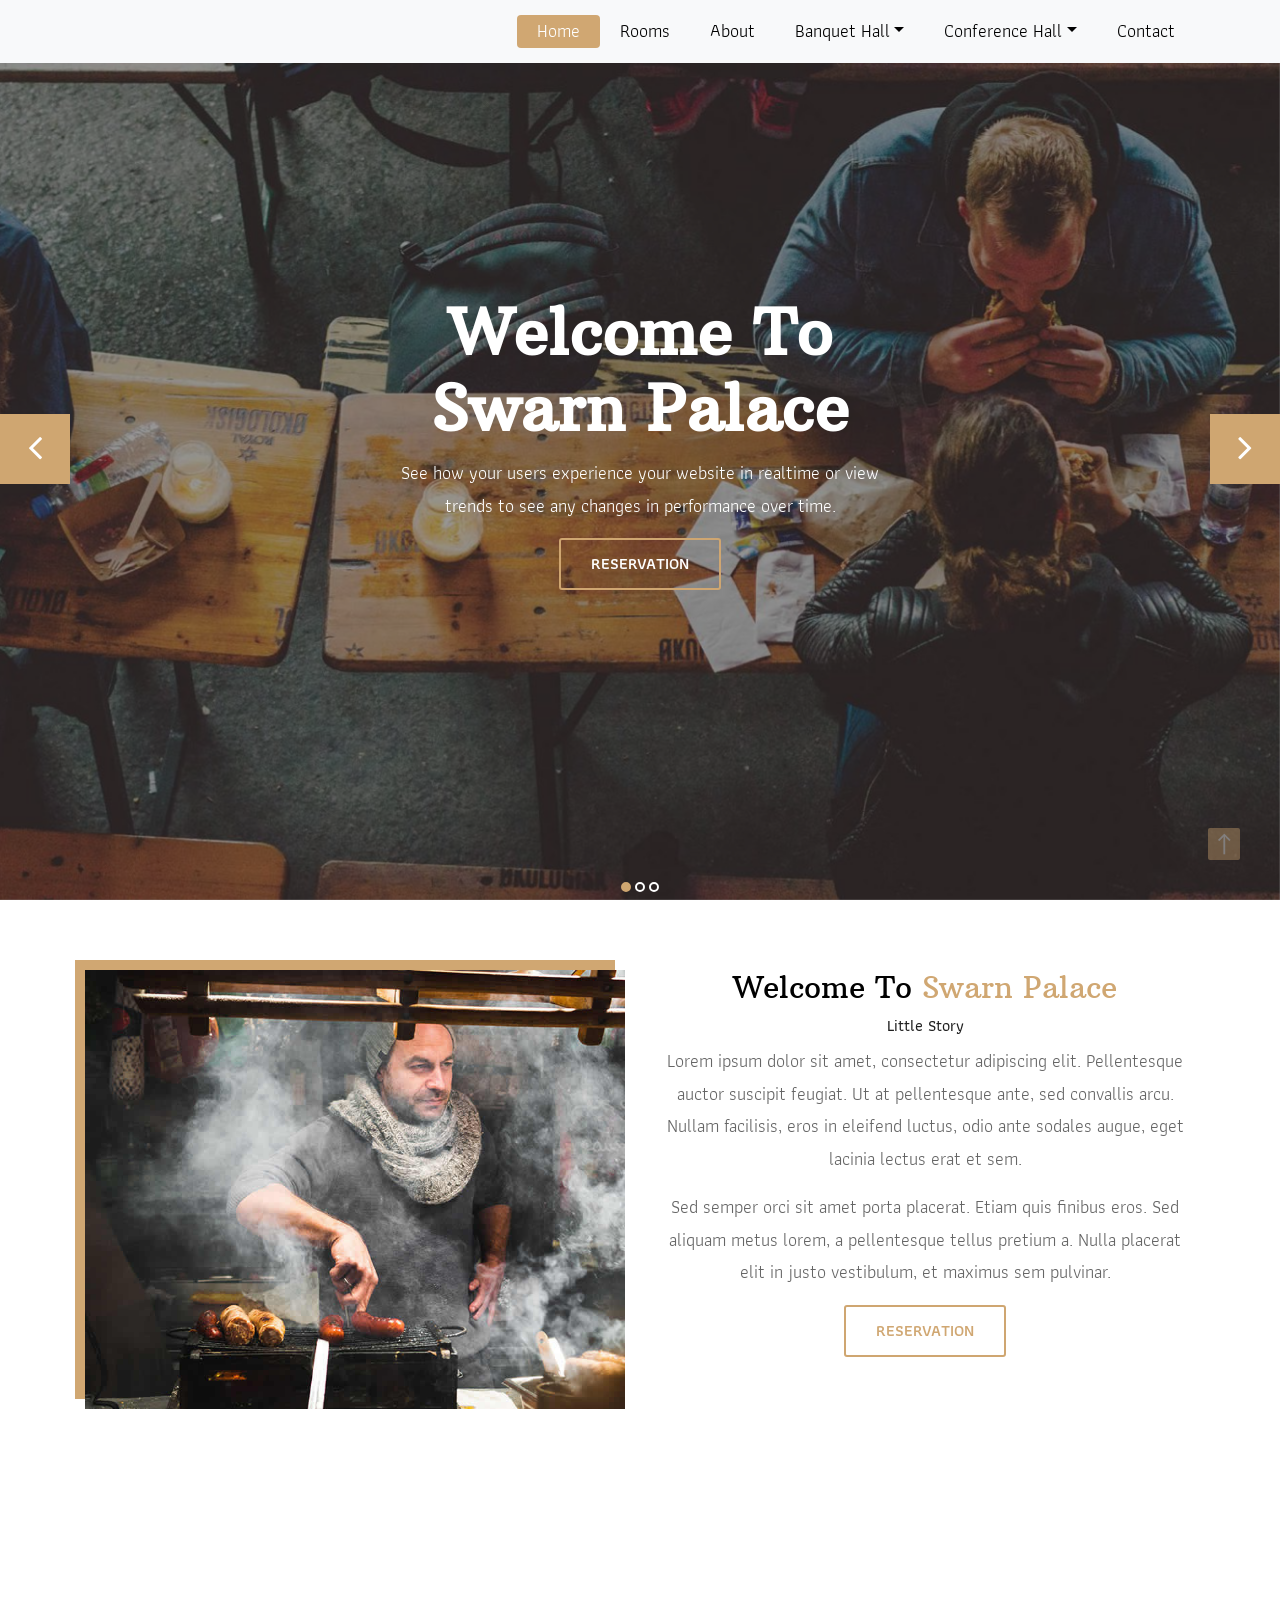
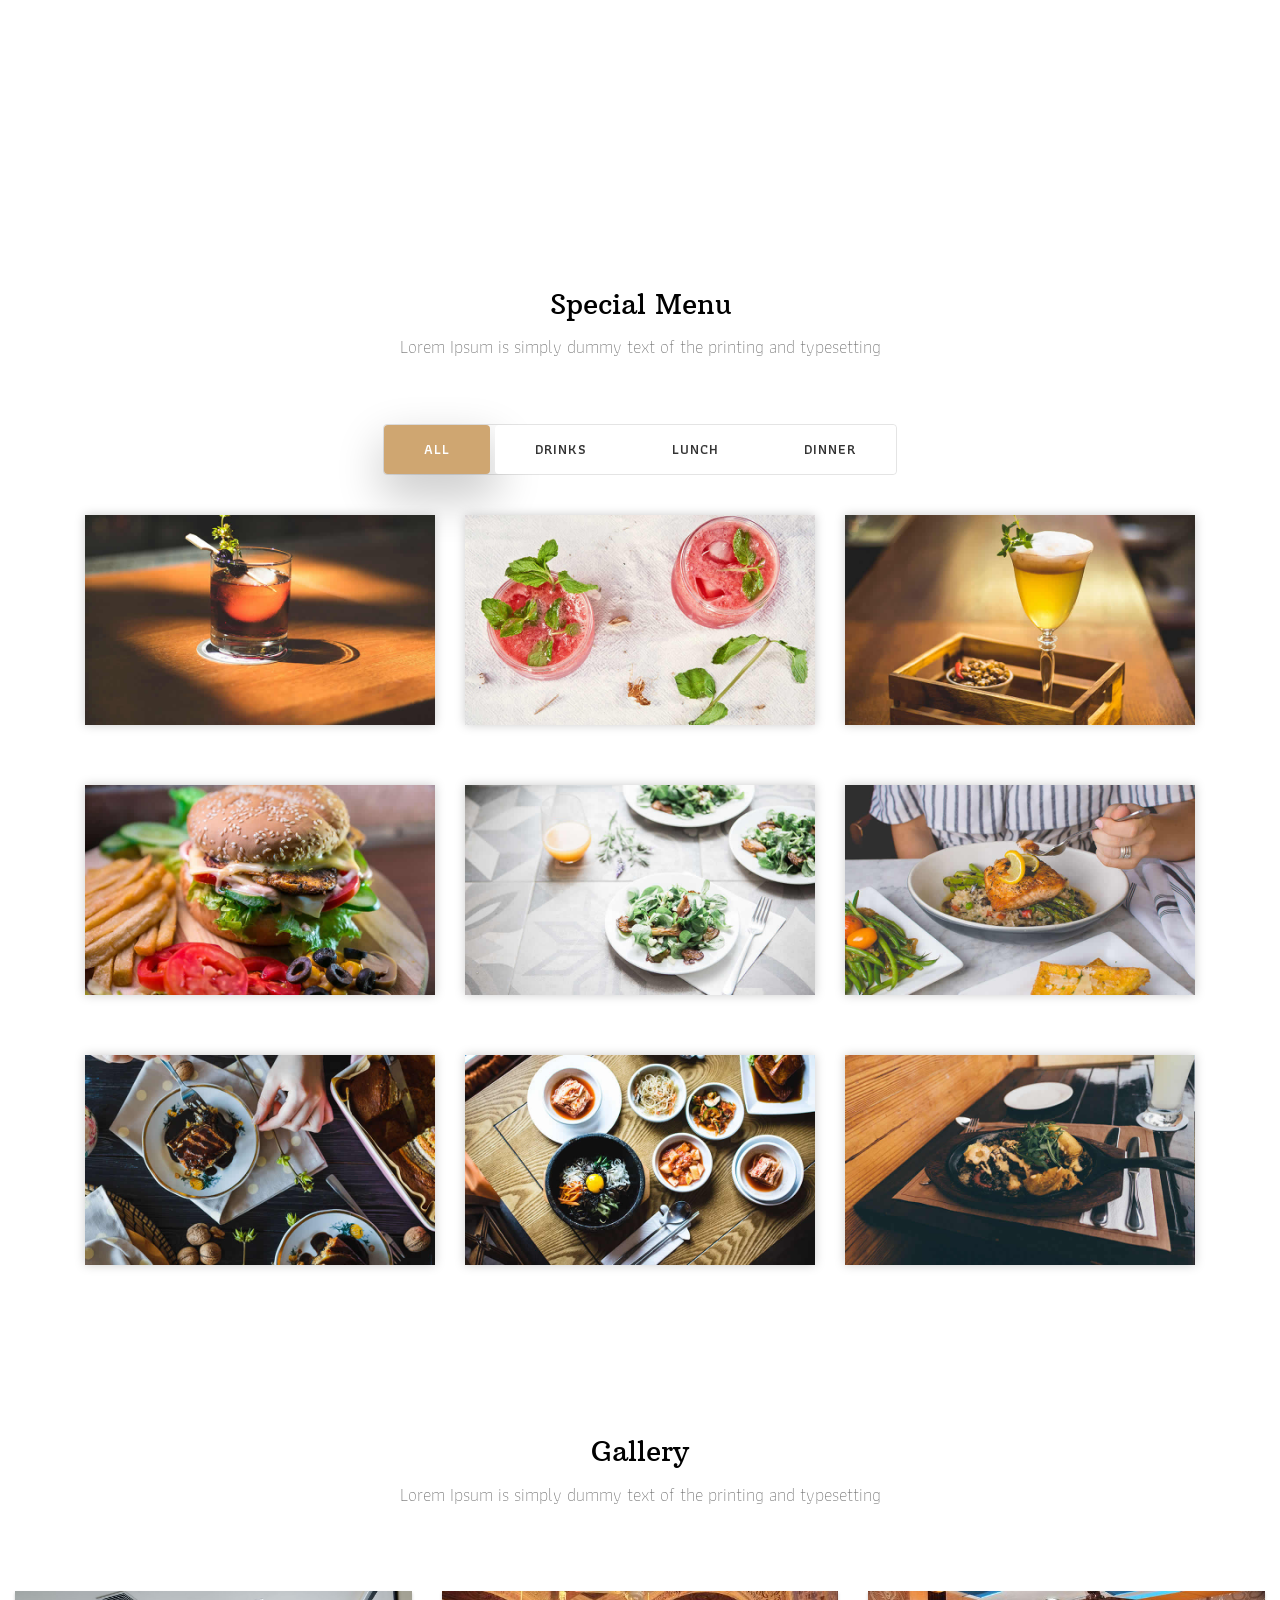
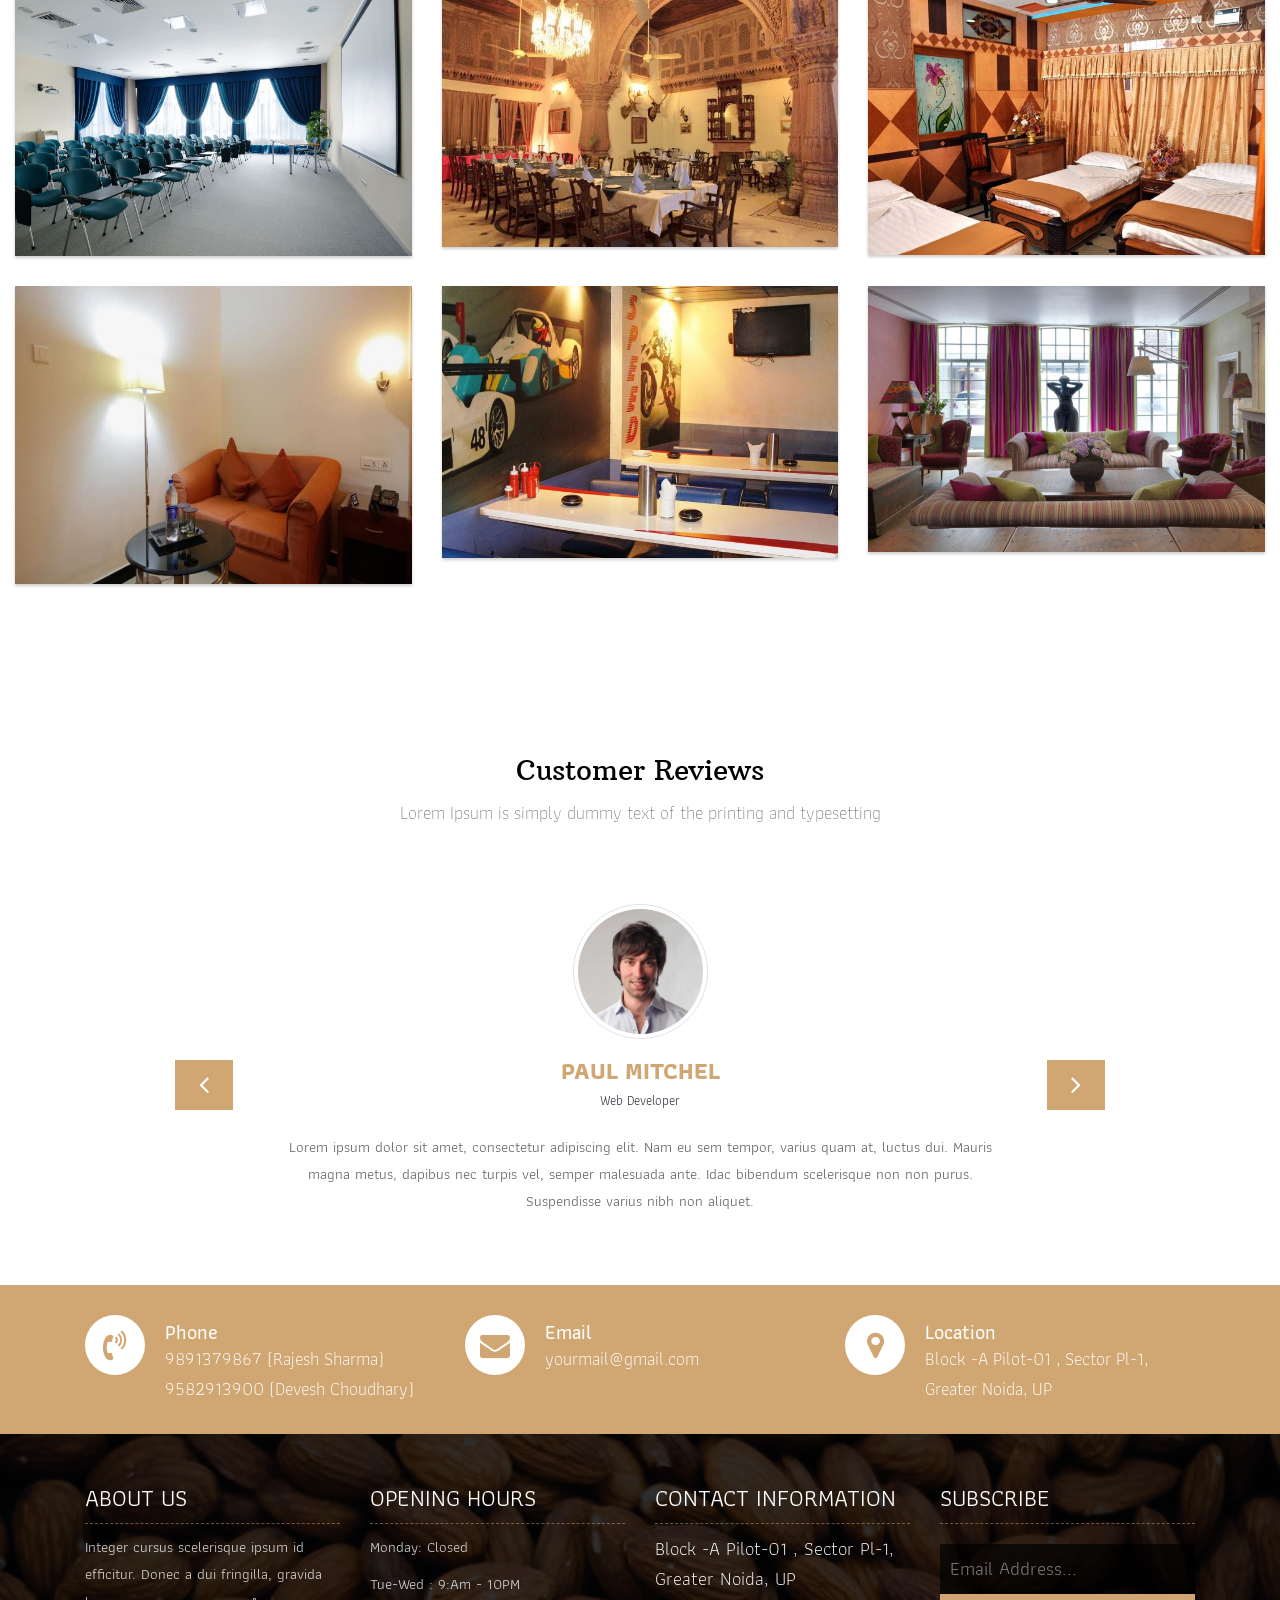
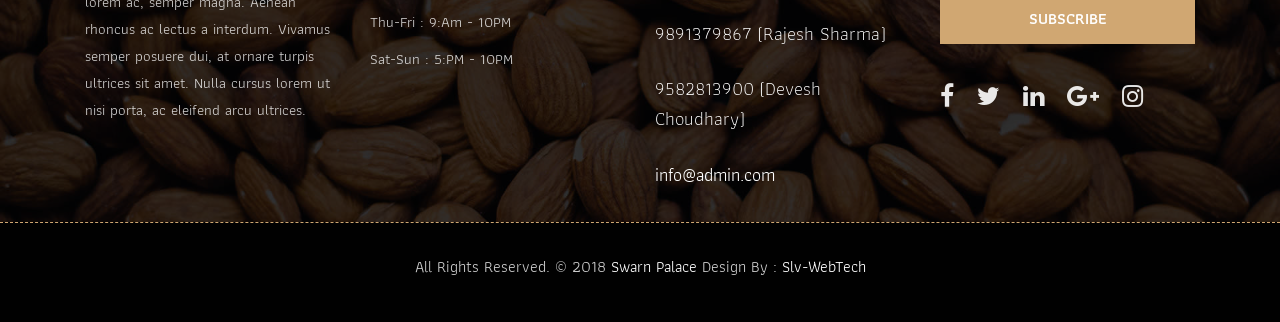
==== commit a4099b93: "perf: compress oversized photos, size the hero slider in CSS, fix gallery link Measured with a mobil" ====
--- a/index.html
+++ b/index.html
@@ -310,32 +310,32 @@
 				<div class="row">
 					<div class="col-sm-12 col-md-4 col-lg-4">
 						<a class="lightbox" href="./conference.jpg">
-							<img class="img-fluid" src="./conference.jpg" alt="Gallery Images">
+							<img class="img-fluid" src="./conference.jpg" width="1400" height="934" alt="Gallery Images" loading="lazy" decoding="async">
 						</a>
 					</div>
 					<div class="col-sm-6 col-md-4 col-lg-4">
 						<a class="lightbox" href="./g dine.jpg">
-							<img class="img-fluid" src="./g dine.jpg" alt="Gallery Images">
+							<img class="img-fluid" src="./g dine.jpg" alt="Gallery Images" loading="lazy" decoding="async">
 						</a>
 					</div>
 					<div class="col-sm-6 col-md-4 col-lg-4">
 						<a class="lightbox" href="./room.jpg">
-							<img class="img-fluid" src="./room.jpg" alt="Gallery Images">
+							<img class="img-fluid" src="./room.jpg" width="640" height="425" alt="Gallery Images" loading="lazy" decoding="async">
 						</a>
 					</div>
 					<div class="col-sm-6 col-md-4 col-lg-4">
 						<a class="lightbox" href="./meet.jpg">
-							<img class="img-fluid" src="./meet.jpg" alt="Gallery Images">
+							<img class="img-fluid" src="./meet.jpg" alt="Gallery Images" loading="lazy" decoding="async">
 						</a>
 					</div>
 					<div class="col-sm-6 col-md-4 col-lg-4">
 						<a class="lightbox" href="./dine.jpg">
-							<img class="img-fluid" src="./dine.jpg" alt="Gallery Images">
+							<img class="img-fluid" src="./dine.jpg" width="700" height="480" alt="Gallery Images" loading="lazy" decoding="async">
 						</a>
 					</div>
 					<div class="col-sm-12 col-md-4 col-lg-4">
-						<a class="lightbox" href="./Swarn.jpg">
-							<img class="img-fluid" src="./swarn.jpg" alt="Gallery Images">
+						<a class="lightbox" href="./swarn.jpg">
+							<img class="img-fluid" src="./swarn.jpg" width="1400" height="938" alt="Gallery Images" loading="lazy" decoding="async">
 						</a>
 					</div>
 				</div>
--- a/css/custom.css
+++ b/css/custom.css
@@ -0,0 +1,12 @@
+
+/** ADD YOUR AWESOME CODES HERE **/
+/* The hero slider script resized every slide image after it loaded, which moved the whole hero
+   (layout shift 0.52 on mobile). Size the images in CSS so the script has nothing left to move. */
+#slides .slides-container img {
+	width: 100% !important;
+	height: 100% !important;
+	object-fit: cover;
+	margin: 0 !important;
+	left: 0 !important;
+	top: 0 !important;
+}
